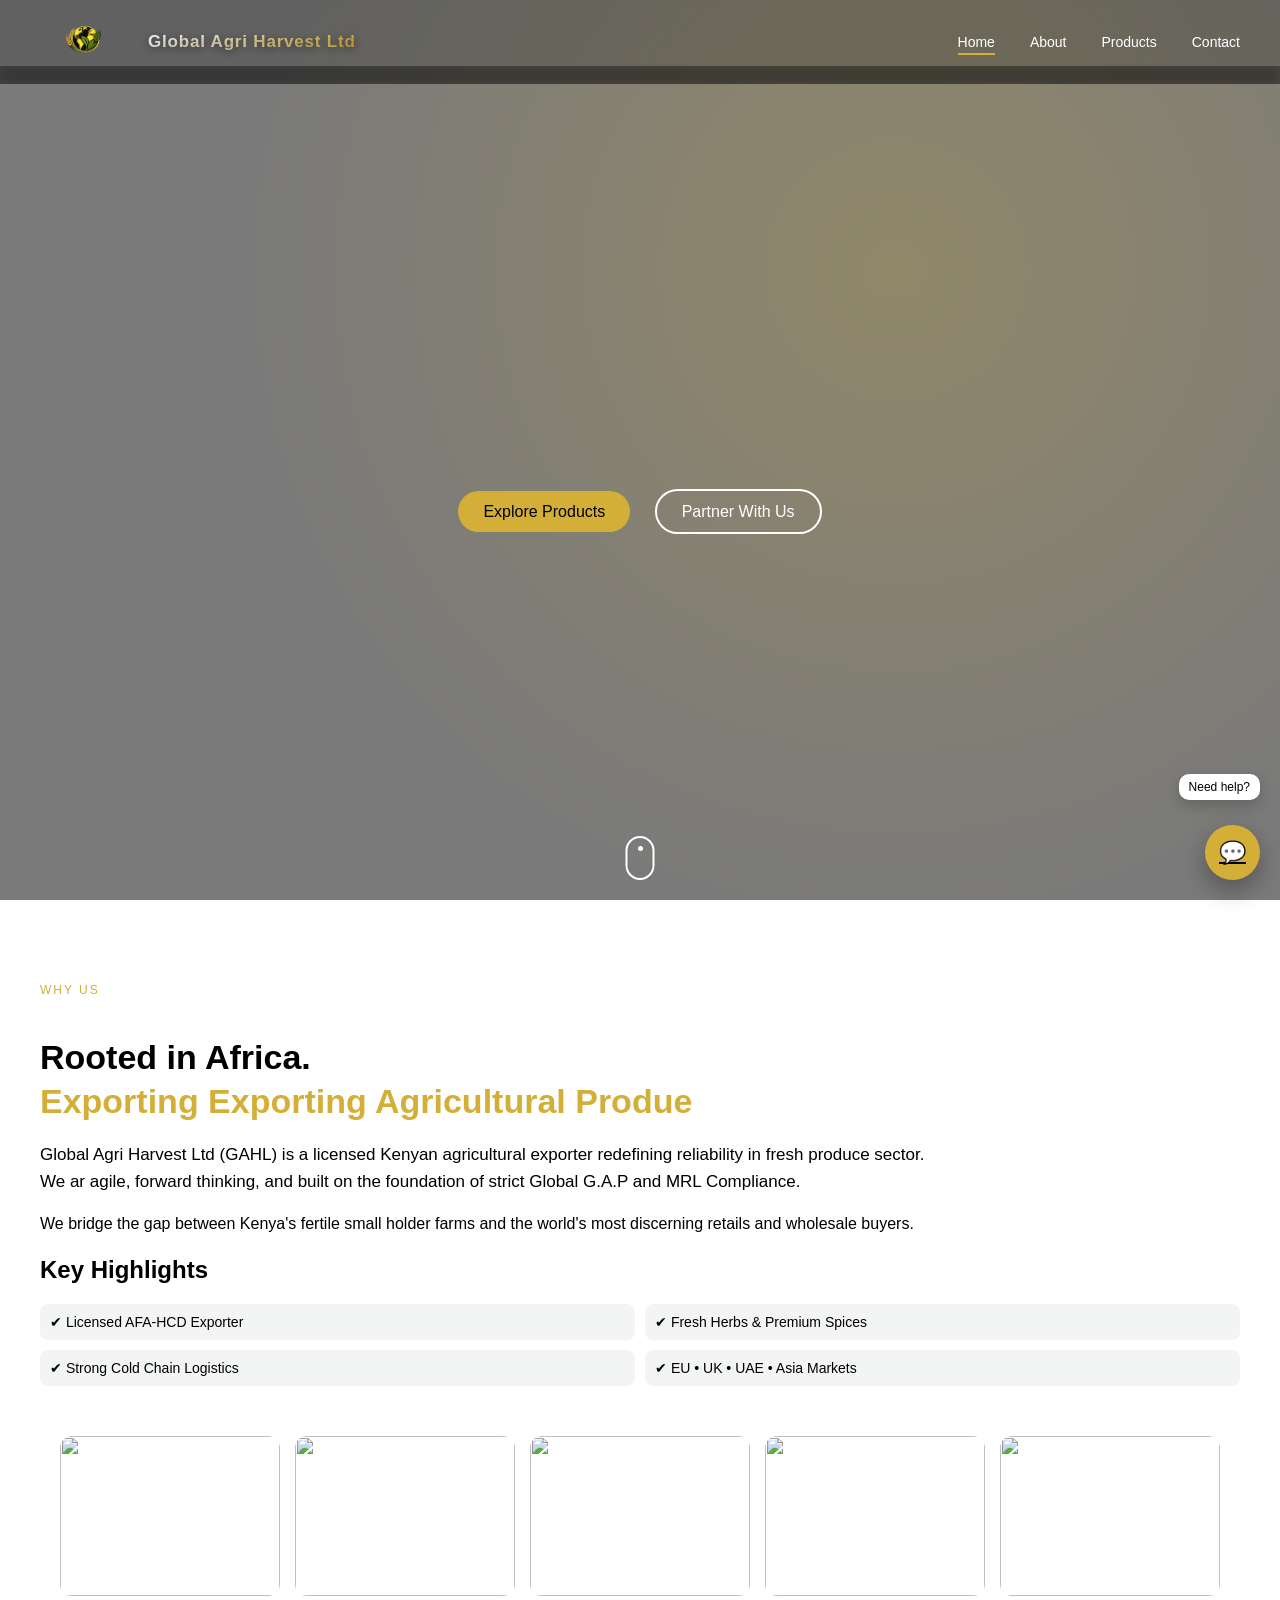
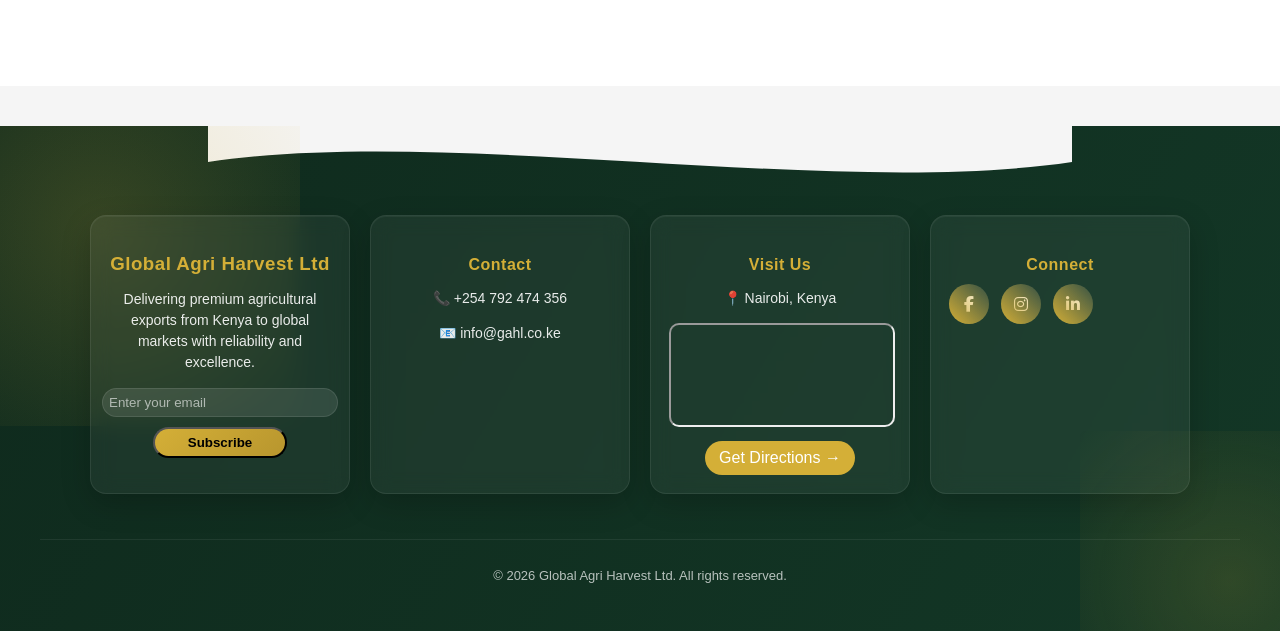
==== index.html @ d085e16e "Update index.html" ====
<!DOCTYPE html>
<html lang="en">
<head>
<meta charset="UTF-8">
<meta name="viewport" content="width=device-width, initial-scale=1.0">
<title>GAHL - Global Agri Harvest Ltd</title>
<link rel="stylesheet" href="stylehome.css">
<link rel="stylesheet" href="https://cdnjs.cloudflare.com/ajax/libs/font-awesome/6.5.0/css/all.min.css">
<link rel="stylesheet" href="https://cdnjs.cloudflare.com/ajax/libs/font-awesome/6.5.0/css/all.min.css">
<!-- Google Font -->
<style>
    body {
    font-family: 'Poppins', sans-serif;
    margin: 0;
    background: #f5f5f5;
}

.navbar {
    display: flex;
    justify-content: space-between;
    align-items: center;
    padding: 12px 40px;
    position: fixed;
    width: 100%;
    top: 0;
    left: 0;
    z-index: 1000;

    background: #0f2a1d; /* ✅ ONE CONSISTENT COLOR */
    box-sizing: border-box;
}

/* TRANSPARENT */
.navbar.transparent {
    background: rgba(0,0,0,0.2);
    backdrop-filter: blur(6px);
}

/* SCROLL */
.navbar.scrolled {
    background: #0f2a1d;
}

/* LOGO SECTION */
.logo-section {
    display: flex;
    align-items: center;
    gap: 12px;
    max-width: 50%;
}

.logo-section {
    display: flex;
    align-items: center;
    gap: 18px; /* 👈 THIS fixes spacing */
    flex-shrink: 0;
}

.logo-section img {
    height: 60px;
    width: auto;
}

/* COMPANY NAME (DYNAMIC) */
.company-text h2 {
    font-size: 17px;
    margin: 0;
    line-height: 1.2;
    font-weight: 600;

    background: linear-gradient(90deg, #ffffff, #d4af37);
    -webkit-background-clip: text;
    -webkit-text-fill-color: transparent;

    transition: 0.4s ease;
}

/* TAGLINE */
.company-text p {
    font-size: 11px;
    margin: 0;
    line-height: 1.2;

    color: #d4af37;
    opacity: 0.9;
    transition: 0.4s ease;

}
/* WHEN NAVBAR SCROLLS */
.navbar.scrolled .company-text h2 {
    background: none;
    -webkit-text-fill-color: white;
}

.navbar.scrolled .company-text p {
    color: #d4af37;
    opacity: 1;
}
/* GLOW ON HERO */
.navbar.transparent .company-text h2 {
    text-shadow: 0 2px 8px rgba(0,0,0,0.5);
}
@media (max-width: 768px) {

    .company-text h2 {
        font-size: 14px;
    }

    
}
.company-text h2 {
    letter-spacing: 0.8px;
}

.company-text p {
    letter-spacing: 1.5px;
    text-transform: uppercase;
}
/* NAV LINKS */
nav {
    display: flex;
    align-items: center;
    gap: 25px;
    flex-wrap: nowrap;
}

nav a {
    color: white;
    text-decoration: none;
    font-size: 14px;
    position: relative;
    white-space: nowrap;
}

/* HOVER LINE */
nav a::after {
    content: "";
    position: absolute;
    width: 0;
    height: 2px;
    background: #d4af37;
    left: 0;
    bottom: -5px;
    transition: 0.3s;
}

nav a:hover::after,
nav a.active::after {
    width: 100%;
}
/* HERO */
.hero {
    position: relative;
    height: 100vh;
    

    display: flex;
    align-items: center;
    justify-content: center;

    overflow: hidden;
}

.overlay {
    position: absolute;
    width: 100%;
    height: 100%;
    background: rgba(0,0,0,0.5);
}
.hero-content {
    position: relative;
    z-index: 5;

    text-align: center;
    max-width: 800px;
    width: 100%;

    margin: 0 auto;

    display: flex;
    flex-direction: column;
    align-items: center;
    justify-content: center;
}
.hero-content {
    position: relative;
    top: -40px; /* 🔥 THIS centers it visually under navbar */
}
.hero h1 {
    font-size: 48px;
}

.hero-buttons {
    margin-top: 20px;
}

.btn {
    padding: 12px 25px;
    margin: 5px;
    text-decoration: none;
    border-radius: 5px;
}

.gold {
    background: #c9a646;
    color: white;
}

.outline {
    border: 1px solid white;
    color: white;
}

/* INTRO */
.intro {
    padding: 80px 20px;
    text-align: center;
}

/* STATS */
.stats {
    display: flex;
    justify-content: space-around;
    background: #1f3d2b;
    color: white;
    padding: 40px 20px;
    flex-wrap: wrap; /* 🔥 allows wrapping */
    gap: 20px;
    text-align: center;
}

.stat h3 {
    font-size: 28px;
}

/* PRODUCTS */
.products {
    padding: 60px;
    text-align: center;
}
.product {
    background: white;
    padding: 20px;
    width: 140px;
    border-radius: 10px;
    box-shadow: 0 5px 10px rgba(0,0,0,0.1);
    transition: 0.3s;
}

.product:hover {
    transform: translateY(-5px);
}

.product {
    background: white;
    padding: 20px;
    width: 120px;
    box-shadow: 0 5px 10px rgba(0,0,0,0.1);
}

/* CTA */
.cta {
    background: #1f3d2b;
    color: white;
    text-align: center;
    padding: 60px;
}

/* FOOTER */
footer {
    text-align: center;
    padding: 20px;
}

/* WHATSAPP */
.whatsapp {
    position: fixed;
    bottom: 20px;
    right: 20px;

    width: 55px;
    height: 55px;

    border-radius: 50%;
    background: #d4af37;
    color: black;

    display: flex;
    align-items: center;
    justify-content: center;

    font-size: 22px;
    z-index: 1000;

    box-shadow: 0 10px 25px rgba(0,0,0,0.3);
}
.whatsapp {
    animation: pulseChat 2.5s infinite;
}

@keyframes pulseChat {
    0% { box-shadow: 0 0 0 0 rgba(212,175,55,0.6); }
    70% { box-shadow: 0 0 0 12px rgba(212,175,55,0); }
    100% { box-shadow: 0 0 0 0 rgba(212,175,55,0); }
}
@media (max-width: 768px) {
    .logo-section {
        gap: 10px;
    }

    .logo-section img {
        height: 45px;
    }
}
/* ANIMATION */
.fade-in {
    opacity: 0;
    transform: translateY(40px);
    transition: 0.8s ease;
}

.fade-in.show {
    opacity: 1;
    transform: translateY(0);
}
@keyframes fadeIn {
    to {
        opacity: 1;
        transform: translateY(0);
    }
}
/* HERO */



/* SLIDES */
.slides {
    position: absolute;
    width: 100%;
    height: 100%;
}

.slide {
    position: absolute;
    width: 100%;
    height: 100%;
    background-size: cover;
    background-position: center;
    opacity: 0;
    transform: scale(1.1);
    transition: all 1.5s ease-in-out;
}

.slide.active {
    opacity: 1;
    transform: scale(1);
}

/* DARK OVERLAY */
.overlay {
    position: absolute;
    width: 100%;
    height: 100%;
    background: rgba(0,0,0,0.5);
}

/* GRADIENT LIGHT */
.gradient {
    position: absolute;
    width: 100%;
    height: 100%;
    background: radial-gradient(circle at 70% 30%, rgba(212,175,55,0.25), transparent 60%);
}

/* CONTENT */
.hero-content h1 {
    font-size: 3rem;
    font-weight: 700;

    background: linear-gradient(270deg, #ffffff, #d4af37, #ffffff);
    background-size: 400% 400%;

    -webkit-background-clip: text;
    -webkit-text-fill-color: transparent;

    animation: gradientMove 6s ease infinite;
}

@keyframes gradientMove {
    0% { background-position: 0% 50%; }
    50% { background-position: 100% 50%; }
    100% { background-position: 0% 50%; }
}

.hero-content p {
    background: linear-gradient(270deg, #ffffff, #c9a646);
    background-size: 300% 300%;

    -webkit-background-clip: text;
    -webkit-text-fill-color: transparent;

    animation: gradientMove 8s ease infinite;
}
/* 📱 MOBILE FIX */
@media (max-width: 768px) {

    .hero-content {
        padding: 0 15px;
    }

    .hero-content h1 {
        font-size: 1.8rem; /* 🔥 smaller */
        line-height: 1.3;
    }

    .hero-content p {
        font-size: 1rem;
        line-height: 1.4;
    }
}

/* BUTTONS */
.btn {
    padding: 12px 25px;
    margin: 10px;
    text-decoration: none;
    border-radius: 30px;
    transition: 0.3s;
}

.btn.gold {
    background: #d4af37;
    color: black;
}

.btn.gold:hover {
    background: #b8962e;
}

.btn.outline {
    border: 2px solid white;
    color: white;
}

.btn.outline:hover {
    background: white;
    color: black;
}

/* TEXT ANIMATION */
.animate-text {
    opacity: 0;
    transform: translateY(30px);
    animation: fadeUp 1s forwards;
}

.delay { animation-delay: 0.5s; }
.delay2 { animation-delay: 1s; }

@keyframes fadeUp {
    to {
        opacity: 1;
        transform: translateY(0);
    }
}

/* SCROLL INDICATOR */
.scroll-down {
    position: absolute;
    bottom: 20px;
    left: 50%;
    width: 25px;
    height: 40px;
    border: 2px solid white;
    border-radius: 20px;
    transform: translateX(-50%);
}

.scroll-down::before {
    content: "";
    position: absolute;
    top: 8px;
    left: 50%;
    width: 5px;
    height: 5px;
    background: white;
    border-radius: 50%;
    transform: translateX(-50%);
    animation: scrollAnim 1.5s infinite;
}

@keyframes scrollAnim {
    0% { top: 8px; opacity: 1; }
    100% { top: 20px; opacity: 0; }
}
/* PREVENT OVERFLOW */
.navbar {
    box-sizing: border-box;
}

/* BIG SCREENS FIX */
@media (min-width: 1024px) {
    nav {
        gap: 35px;
    }
}

/* SMALL LAPTOP FIX */
@media (max-width: 768px) {

    .company-text {
        width: 140px; /* adjust if needed */
        overflow: hidden;
        position: relative;
    }

    .company-text p {
        display: block;
        position: absolute;
        white-space: nowrap;

        animation: scrollText 12s linear infinite;
    }

    @keyframes scrollText {
        0% {
            transform: translateX(100%);
        }
        100% {
            transform: translateX(-100%);
        }
    }
}
/* HAMBURGER ICON */
.menu-toggle {
    display: none;
    flex-direction: column;
    cursor: pointer;
    gap: 5px;
}

.menu-toggle span {
    width: 25px;
    height: 3px;
    background: white;
    transition: 0.4s;
}

/* ANIMATION TO X */
.menu-toggle.active span:nth-child(1) {
    transform: rotate(45deg) translate(5px, 5px);
}

.menu-toggle.active span:nth-child(2) {
    opacity: 0;
}

.menu-toggle.active span:nth-child(3) {
    transform: rotate(-45deg) translate(6px, -6px);
}
@media (max-width: 768px) {

    nav {
        position: absolute;
        top: 70px;
        right: 0;
        width: 100%;
        background: rgba(15, 42, 29, 0.95);
        backdrop-filter: blur(10px);

        flex-direction: column;
        align-items: center;

        max-height: 0;
        overflow: hidden;

        transition: all 0.5s ease;
        border-radius: 0 0 15px 15px;
    }

    nav a {
        padding: 15px;
        font-size: 16px;
        opacity: 0;
        transform: translateY(-10px);
        transition: 0.3s;
    }

    nav.show {
        max-height: 300px;
        padding: 20px 0;
    }

    nav.show a {
        opacity: 1;
        transform: translateY(0);
    }

    .menu-toggle {
        display: flex;
    }
}
.navbar {
    display: flex;
    justify-content: space-between;
    align-items: center;
    flex-wrap: nowrap;
}

nav {
    flex-shrink: 0;
}
.hero-content h1,
.hero-content p {
    transition: opacity 0.5s ease;
}
/* BUTTON PULSE */
.btn.gold {
    position: relative;
    overflow: hidden;
    animation: pulse 2s infinite;
}
@media (max-width: 768px) {

    .hero-buttons {
        display: flex;
        flex-direction: column;
        align-items: center;
        justify-content: center;

        width: 100%;
        gap: 12px;
    }

    .btn {
        width: 220px; /* 🔥 fixed width for perfect alignment */
        text-align: center;
    }
}
@keyframes pulse {
    0% {
        box-shadow: 0 0 0 0 rgba(212,175,55,0.7);
    }
    70% {
        box-shadow: 0 0 0 15px rgba(212,175,55,0);
    }
    100% {
        box-shadow: 0 0 0 0 rgba(212,175,55,0);
    }
}

/* HOVER LIFT */
.btn:hover {
    transform: translateY(-3px);
}
.hero-content {
    position: relative;
    z-index: 5;

    text-align: center;
    max-width: 800px;
    width: 100%;

    margin: 0 auto;

    display: flex;
    flex-direction: column;
    align-items: center;
    justify-content: center;
}
@media (max-width: 768px) {
    .hero-buttons {
        flex-direction: column; /* stack buttons */
        align-items: center;
    }

    .btn {
        width: 90%;
        text-align: center;
    }
}
/* TAGLINE SCROLL BAR */
.tagline-bar {
    position: absolute;
    bottom: 0;
    left: 0;
    width: 100%;

    overflow: hidden;
    white-space: nowrap;

    background: rgba(0,0,0,0.3);
    backdrop-filter: blur(5px);
}

.tagline-bar span {
    display: inline-block;
    padding-left: 100%;

    color: #d4af37;
    font-size: 12px;
    letter-spacing: 2px;

    animation: marquee 15s linear infinite;
}

@keyframes marquee {
    0% {
        transform: translateX(0%);
    }
    100% {
        transform: translateX(-100%);
    }
}
@media (max-width: 768px) {

    .hero {
        display: flex;
        align-items: center;
        justify-content: center;
    }

    .hero-content {
        top: 0; /* 🔥 remove offset */
        width: 100%;
        padding: 0 20px;

        display: flex;
        flex-direction: column;
        align-items: center;
        justify-content: center;
    }

    .hero h1 {
        text-align: center;
    }

    .hero p {
        text-align: center;
    }
}
.about-section {
    padding: 80px 40px;
    background: white;
}

@media (max-width: 768px) {

   .about-container {
    display: flex;
    align-items: center;
    justify-content: space-between;
    gap: 30px; /* better spacing */
    max-width: 1100px; /* 🔥 controls width */
    margin: auto;
}

    .about-text {
        width: 100%;
    }

    .about-images {
        max-width: 450px;
        margin-top: 20px;

        display: grid;
        grid-template-columns: repeat(2, 1fr);
        gap: 15px;
    }

    .about-images img {
        width: 100%;
        height: 140px;
        object-fit: cover;
        border-radius: 12px;
    }
}
.img1 {
    grid-column: span 2;
    height: 180px;
}
/* TEXT */
/* SMALL TAG */
.about-text .tag {
    display: inline-block;
    font-size: 12px;
    letter-spacing: 2px;
    color: #d4af37;
    margin-bottom: 10px;
}

/* HEADING */
.about-text h2 {
    font-size: 34px;
    line-height: 1.3;
    margin-bottom: 15px;
}

.about-text h2 span {
    color: #d4af37;
}

/* LEAD TEXT */
.about-text .lead {
    font-weight: 500;
    font-size: 17px;
    margin-bottom: 10px;
}

/* NORMAL TEXT */
.about-text p {
    line-height: 1.6;
    margin-bottom: 12px;
}

/* POINTS GRID */
.about-points {
    margin-top: 20px;
    display: grid;
    grid-template-columns: 1fr 1fr;
    gap: 10px;
}

/* EACH POINT */
.point {
    background: rgba(31,61,43,0.05);
    padding: 10px;
    border-radius: 8px;
    font-size: 14px;
    transition: 0.3s;
}

/* HOVER EFFECT */
.point:hover {
    background: #1f3d2b;
    color: white;
    transform: translateY(-3px);
}
/* IMAGES */
.about-images {
    display: grid;
    grid-template-columns: repeat(2, 1fr);
    gap: 15px;
}

.about-images img {
    width: 100%;
    height: 150px;
    object-fit: cover;
    border-radius: 12px;
}

/* POSITION EACH IMAGE */
/* LEFT SIDE */
/* LEFT SIDE (closer to text) */


/* FLOATING ANIMATION */
.about-images .img {
    animation: float 6s ease-in-out infinite;
}

.img2 { animation-delay: 1s; }
.img3 { animation-delay: 2s; }
.img4 { animation-delay: 3s; }
.img5 { animation-delay: 4s; }

@keyframes float {
    0%, 100% {
        transform: translateY(0);
    }
    50% {
        transform: translateY(-15px);
    }
}

/* HOVER EFFECT */
.about-images .img:hover {
    transform: scale(1.08) rotate(1deg);
    z-index: 10;
}
@media (max-width: 768px) {

    .about-images {
        position: relative;
        height: auto;
        display: grid;
        grid-template-columns: repeat(2, 1fr);
        gap: 10px;
    }

    .about-images .img {
        position: static;
        width: 100%;
        animation: none; /* cleaner on phone */
    }
}
/* FULLSCREEN VIEWER */
.image-viewer {
    position: fixed;
    top: 0;
    left: 0;
    width: 100%;
    height: 100%;

    background: rgba(0,0,0,0.9);

    display: none;
    justify-content: center;
    align-items: center;

    z-index: 2000;
}

.image-viewer img {
    max-width: 90%;
    max-height: 85%;
    border-radius: 10px;
    box-shadow: 0 20px 60px rgba(0,0,0,0.5);
}

/* CLOSE BUTTON */
.close-btn {
    position: absolute;
    top: 20px;
    right: 30px;
    font-size: 35px;
    color: white;
    cursor: pointer;
}
.image-viewer img {
    animation: zoomIn 0.3s ease;
}

@keyframes zoomIn {
    from { transform: scale(0.8); opacity: 0; }
    to { transform: scale(1); opacity: 1; }
}
.about-text {
    animation: fadeLeft 1s ease forwards;
}

@keyframes fadeLeft {
    from {
        opacity: 0;
        transform: translateX(-40px);
    }
    to {
        opacity: 1;
        transform: translateX(0);
    }
}
@media (max-width: 768px) {

    .about-points {
        grid-template-columns: 1fr;
    }

    .about-text h2 {
        font-size: 24px;
    }
}
@media (max-width: 768px) {

    .about-container {
        flex-direction: column;
        text-align: center;
    }

    .about-text {
        width: 100%;
    }

    .about-images {
        width: 100%;
        max-width: 100%; /* 🔥 full width on phone */
        margin-top: 20px;
    }

    .about-images img {
        height: 120px;
    }
}
/* 🔥 NEW IMAGE SYSTEM (SAFE OVERRIDE) */
/* 🔥 SCROLLABLE IMAGE ROW */
.about-images-new {
    display: flex !important;
    gap: 15px;
    overflow-x: auto;
    padding: 10px;

    scroll-behavior: smooth;
}

/* HIDE SCROLLBAR (optional clean look) */
.about-images-new::-webkit-scrollbar {
    display: none;
}

/* EACH IMAGE */
.about-images-new img {
    width: 220px;        /* 🔥 fixed width (no stretching) */
    height: 160px;       /* balanced height */
    
    object-fit: cover;
    border-radius: 12px;

    flex-shrink: 0;
    transition: 0.3s ease;
}
@media (max-width: 768px) {

    .about-images-new img {
        width: 180px;
        height: 130px;
    }
}
/* HOVER EFFECT */
.about-images-new img:hover {
    transform: scale(1.05);
}
/* CENTER THE IMAGE BLOCK */
.about-images-new {
    margin: 40px auto 0 auto !important; /* 🔥 centers horizontally */
    justify-content: center;
}
/* HOVER EFFECT (LIFT + ZOOM) */
.about-images-new img:hover {
    transform: scale(1.08) translateY(-5px);
    box-shadow: 0 15px 40px rgba(0,0,0,0.3);
}
/* SOFT FLOAT (NOT CHAOTIC) */
.about-images-new img {
    animation: softFloat 6s ease-in-out infinite;
}

/* DELAYS FOR NATURAL FEEL */
.about-images-new .img2 { animation-delay: 1s; }
.about-images-new .img3 { animation-delay: 2s; }
.about-images-new .img4 { animation-delay: 3s; }
.about-images-new .img5 { animation-delay: 4s; }

@keyframes softFloat {
    0%, 100% {
        transform: translateY(0);
    }
    50% {
        transform: translateY(-8px);
    }
}
@media (max-width: 768px) {

    .about-images-new {
        grid-template-columns: repeat(2, 1fr) !important;
        max-width: 100% !important;
    }

    .about-images-new .img1 {
        grid-column: span 2 !important;
        height: 160px !important;
    }

    .about-images-new img {
        height: 120px !important;
    }
}
/* FOOTER */
/* FOOTER BASE */
.footer {
    position: relative;
    background: #0f2a1d;
    color: white;
    overflow: hidden;
}

/* CURVE */
.footer-curve svg {
    width: 100%;
    height: 60px;
}

/* CONTAINER */
.footer-container {
    display: flex;
    justify-content: space-between;
    gap: 40px;
    flex-wrap: wrap;
    max-width: 1100px;
    margin: auto;
    padding: 20px 20px;
}

/* COLUMN */
.footer-col {
    flex: 1;
    min-width: 220px;
}

/* HEADINGS */
.footer-col h3,
.footer-col h4 {
    color: #d4af37;
    margin-bottom: 10px;
}

/* LINKS */
.footer-col a {
    color: white;
    text-decoration: none;
}

.footer-col a:hover {
    color: #d4af37;
}

/* NEWSLETTER */
.newsletter {
    margin-top: 15px;
    display: flex;
    gap: 10px;
}

.newsletter input {
    background: rgba(255,255,255,0.1);
    color: white;

    border-radius: 30px;
    padding: 10px 15px;

    border: 1px solid rgba(255,255,255,0.1);
}

.newsletter input::placeholder {
    color: rgba(255,255,255,0.6);
}

.newsletter button {
    background: linear-gradient(135deg, #d4af37, #b8962e);
    color: black;

    font-weight: 600;
    border-radius: 30px;

    transition: all 0.3s ease;
}

.newsletter button:hover {
    transform: scale(1.05);
}
.footer-bottom {
    margin-top: 20px;
    font-size: 13px;
    opacity: 0.7;
}

/* MAP */
.map iframe {
    width: 100%;
    height: 140px;
    border-radius: 10px;
}

/* BUTTON */
.map-btn {
    display: inline-block;
    margin-top: 10px;
    padding: 8px 14px;
    background: #d4af37;
    color: black;
    border-radius: 20px;
    text-decoration: none;
    transition: 0.3s;
}

.map-btn:hover {
    transform: translateY(-2px);
}

/* SOCIAL */
.social-icons {
    display: flex;
    gap: 12px;
    margin-top: 10px;
}

.social-icons a {
    width: 40px;
    height: 40px;
    background: rgba(255,255,255,0.1);
    border-radius: 50%;
    display: flex;
    align-items: center;
    justify-content: center;
}

.social-icons a:hover {
    background: #d4af37;
    color: black;
    transform: scale(1.1);
}

/* GLOW EFFECT */
.footer::before {
    content: "";
    position: absolute;
    width: 400px;
    height: 400px;
    background: radial-gradient(circle, rgba(212,175,55,0.2), transparent);
    top: -100px;
    left: -100px;
}

/* BOTTOM */
.footer-bottom {
    text-align: center;
    padding: 15px;
    border-top: 1px solid rgba(255,255,255,0.1);
}

/* MOBILE */
@media (max-width: 768px) {
    .footer-container {
        flex-direction: column;
        text-align: center;
    }

    .social-icons {
        justify-content: center;
    }
}
.footer::before {
    animation: glowMove 8s infinite alternate ease-in-out;
}

@keyframes glowMove {
    0% {
        transform: translate(0, 0);
    }
    100% {
        transform: translate(60px, 40px);
    }
}
.social-icons a {
    animation: pulseIcon 3s infinite;
}

@keyframes pulseIcon {
    0% {
        box-shadow: 0 0 0 0 rgba(212,175,55,0.4);
    }
    70% {
        box-shadow: 0 0 0 10px rgba(212,175,55,0);
    }
    100% {
        box-shadow: 0 0 0 0 rgba(212,175,55,0);
    }
}
.footer {
    opacity: 1;
    transform: translateY(40px);
    animation: footerFade 1s ease forwards;
}

@keyframes footerFade {
    to {
        opacity: 1;
        transform: translateY(0);
    }
}
.footer-curve svg path {
    animation: waveMove 6s ease-in-out infinite alternate;
}

@keyframes waveMove {
    0% {
        d: path("M0,80 C360,0 1080,160 1440,60 L1440,0 L0,0 Z");
    }
    100% {
        d: path("M0,60 C360,120 1080,0 1440,80 L1440,0 L0,0 Z");
    }
}
.footer {
    position: relative;
    background: linear-gradient(120deg, #0f2a1d, #133726, #0f2a1d);
    background-size: 200% 200%;
    animation: gradientFlow 10s ease infinite;

    color: white;
    padding: 0 40px 20px;
    overflow: hidden;
}

@keyframes gradientFlow {
    0% { background-position: 0% 50%; }
    50% { background-position: 100% 50%; }
    100% { background-position: 0% 50%; }
}
.footer-col {
    background: rgba(255,255,255,0.05);
    padding: 18px;
    border-radius: 16px;

    backdrop-filter: blur(10px);
    -webkit-backdrop-filter: blur(10px);

    border: 1px solid rgba(255,255,255,0.08);

    box-shadow: 
        0 10px 30px rgba(0,0,0,0.2),
        inset 0 1px 0 rgba(255,255,255,0.05);

    transition: all 0.4s ease;
}

.footer-col:hover {
    transform: translateY(-5px);
    background: rgba(255,255,255,0.06);
}
.footer-col:hover {
    transform: translateY(-6px) scale(1.02);

    box-shadow: 
        0 20px 50px rgba(0,0,0,0.3),
        inset 0 1px 0 rgba(255,255,255,0.08);
}
@media (max-width: 768px) {
    .footer-col {
        width: 88%;
        max-width: 320px;
        margin: 12px auto;
    }
}
.footer-col h3,
.footer-col h4 {
    font-weight: 600;
    letter-spacing: 0.5px;
}

.footer-col p {
    font-size: 14px;
    opacity: 0.9;
    line-height: 1.5;
}
.social-icons a {
    position: relative;
    overflow: hidden;
}

.social-icons a::before {
    content: "";
    position: absolute;
    width: 100%;
    height: 100%;
    background: linear-gradient(45deg, #d4af37, transparent);
    opacity: 1;
    transition: 0.3s;
}

.social-icons a:hover::before {
    opacity: 0.3;
}

.social-icons a:hover {
    transform: translateY(-4px) scale(1.1);
}
.map iframe {
    transition: 0.4s ease;
}

.map:hover iframe {
    transform: scale(1.03);
}
.footer::after {
    content: "";
    position: absolute;
    width: 300px;
    height: 300px;
    background: radial-gradient(circle, rgba(212,175,55,0.15), transparent);
    bottom: -100px;
    right: -100px;
    animation: floatGlow 6s ease-in-out infinite alternate;
}

@keyframes floatGlow {
    0% { transform: translate(0,0); }
    100% { transform: translate(-40px, -30px); }
}
.footer-container {
    padding: 25px 15px;
    gap: 20px;
}

.map iframe {
    height: 100px;
}

.newsletter input {
    padding: 6px;
}

.newsletter button {
    padding: 6px 10px;
}
.footer-chat {
    margin-top: 15px;
}

.footer-chat button {
    background: #d4af37;
    border: none;
    padding: 8px 14px;
    border-radius: 20px;
    cursor: pointer;
    font-size: 13px;
    transition: 0.3s ease;
}

.footer-chat button:hover {
    background: #b8962e;
    transform: translateY(-2px);
}
#tawkchat-container {
    display: none !important;
}
.chat-hint {
    position: fixed;
    bottom: 100px;
    right: 20px;

    background: white;
    color: black;

    padding: 6px 10px;
    border-radius: 10px;

    font-size: 12px;

    box-shadow: 0 5px 15px rgba(0,0,0,0.2);

    animation: fadeIn 1s ease;
}
@media (max-width: 768px) {

    /* FORCE TRUE CENTERING */
    .footer-container {
        display: flex;
        flex-direction: column;
        align-items: center !important;
        justify-content: center;
        text-align: center;
    }

    /* MAKE EACH BLOCK CENTERED */
    .footer-col {
        width: 100%;
        max-width: 320px;
        margin: 0 auto;
        text-align: center;
    }

    /* FORCE ALL TEXT CENTER */
    .footer-col p,
    .footer-col a,
    .footer-col h3,
    .footer-col h4 {
        text-align: center !important;
    }

    /* NEWSLETTER PERFECT CENTER */
    .newsletter {
        flex-direction: column;
        align-items: center;
        width: 100%;
    }

    .newsletter input {
        width: 100%;
        text-align: center;
    }

    .newsletter button {
        width: 70%;
    }

    /* MAP PERFECT CENTER */
    .map {
        display: flex;
        justify-content: center;
        width: 100%;
    }

    .map iframe {
        width: 100%;
        max-width: 280px;
    }

    /* BUTTON CENTER */
    .map-btn {
        display: block;
        margin: 10px auto;
        text-align: center;
    }

    /* SOCIAL CENTER */
    .social-icons {
        justify-content: center;
        width: 100%;
    }
}
@media (max-width: 768px) {

    /* CENTER THE WHOLE CONTAINER */
    .footer-container {
        display: flex;
        flex-direction: column;
        align-items: center;
    }

    /* FIX CARD WIDTH (THIS IS THE KEY) */
    .footer-col {
        width: 90%;
        max-width: 300px;
        margin: 10px auto;

        display: flex;
        flex-direction: column;
        align-items: center;
        justify-content: center;

        text-align: center;
    }
}
@media (min-width: 768px) {
    .newsletter {
        flex-direction: column; /* 🔥 stack neatly */
        align-items: center;
    }

    .newsletter input {
        width: 100%;
    }

    .newsletter button {
        width: 60%;
    }
}
</style>

</head>

<body>

<header class="navbar transparent" id="navbar">
<div class="logo-section">
    <img src="png.png" alt="GAHL Logo">

    <div class="company-text">
        <h2>Global Agri Harvest Ltd</h2>
     
    </div>
</div>

    <nav id="nav-links">
        <a href="index.html" class="active">Home</a>
        <a href="about.html">About</a>
        <a href="products.html">Products</a>
        <a href="contact.html">Contact</a>
    </nav>

    <div class="menu-toggle" id="menu-toggle">
    <span></span>
    <span></span>
    <span></span>
</div>
<div class="tagline-bar">
    <span>Rooted in Africa • Exporting Agricultural Produce • Global Quality Supply</span>
</div>
</header>

<section class="hero">
<div class="slides">

    <div class="slide active" 
         data-title="Premium Kenyan Horticulture"
         data-desc="Uncompromising Compliance. Global Supply Excellence."
         style="background-image: url('https://i.pinimg.com/736x/28/40/16/28401686a5d98b9bb06b9dc28bfb985b.jpg');">
    </div>

    <div class="slide"
         data-title="Fresh Herbs Export"
         data-desc="From Kenyan farms to global markets."
         style="background-image: url('https://i.pinimg.com/736x/02/c6/86/02c6862777dff37b82ea42b0687935f8.jpg');">
    </div>

    <div class="slide"
         data-title="Quality You Can Trust"
         data-desc="Strict Global G.A.P & MRL Compliance."
         style="background-image: url('https://i.pinimg.com/1200x/29/51/fb/2951fba4cd2c2c25fba446e96506f581.jpg');">
    </div>

</div>

    <!-- DARK OVERLAY -->
    <div class="overlay"></div>

    <!-- GRADIENT LIGHT EFFECT -->
    <div class="gradient"></div>

    <!-- CONTENT -->
    <div class="hero-content">
        <h1 class="animate-text">Premium Kenyan Horticulture</h1>
        <p class="animate-text delay">Uncompromising Compliance. Global Supply Excellence.</p>

        <div class="hero-buttons animate-text delay2">
            <a href="products.html" class="btn gold">Explore Products</a>
            <a href="contact.html" class="btn outline">Partner With Us</a>
        </div>
    </div>

    <!-- SCROLL INDICATOR -->
    <div class="scroll-down"></div>

</section>
<section class="about-section fade-in">

    <div class="about-container">

        <!-- TEXT SIDE -->
      <div class="about-text">

    <span class="tag">WHY US</span>

    <h2>
        Rooted in Africa.<br>
        <span>Exporting Exporting Agricultural Produe</span>
    </h2>

    <p class="lead">
        Global Agri Harvest Ltd (GAHL) is a licensed Kenyan agricultural exporter redefining reliability in fresh produce sector.<br> We ar agile, forward thinking, and built on the foundation
        of strict Global G.A.P and MRL Compliance.
    </p>

    <p>
        We bridge the gap between Kenya's fertile small holder farms and the world's most discerning retails and wholesale buyers.
    </p>
<h1>Key Highlights</h1>
    <div class="about-points">
        <div class="point">✔ Licensed AFA-HCD Exporter</div>
        <div class="point">✔ Fresh Herbs & Premium Spices</div>
        <div class="point">✔ Strong Cold Chain Logistics</div>
        <div class="point">✔ EU • UK • UAE • Asia Markets</div>
    </div>

</div>

        <!-- IMAGE SIDE -->
<div class="about-images about-images-new">

    <img src="https://i.pinimg.com/1200x/0a/ed/68/0aed68f5a61aebf3aebb16dbd8494e37.jpg" class="img img1">
    <img src="https://i.pinimg.com/1200x/2b/d0/fd/2bd0fda474cf21cc277d913665cacc7f.jpg" class="img img2">
    <img src="https://i.pinimg.com/736x/d0/c2/cc/d0c2cc9036d99c1ab5dd03790e71b459.jpg" class="img img3">
    <img src="https://i.pinimg.com/1200x/de/9b/27/de9b27df9ff5dc7bab4bd8ebb5d9fd3a.jpg" class="img img4">
    <img src="https://i.pinimg.com/736x/15/a9/a2/15a9a2cb2215d50c6848e101d15a0705.jpg" class="img img5">

</div>

    </div>

</section>
<!-- IMAGE VIEWER -->
<div class="image-viewer" id="imageViewer">
    <span class="close-btn" id="closeViewer">&times;</span>
    <img id="viewerImg" src="">
</div>


<footer class="footer">

    <!-- CURVED TOP -->
<div class="footer-curve">
    <svg viewBox="0 0 1440 100">
        <path fill="#f5f5f5" d="M0,60 C400,0 1040,120 1440,60 L1440,0 L0,0 Z"></path>
    </svg>
</div>
    <div class="footer-container">

        <!-- COMPANY -->
        <div class="footer-col">
            <h3>Global Agri Harvest Ltd</h3>
            <p>
                Delivering premium agricultural exports from Kenya to global markets with reliability and excellence.
            </p>

            <!-- NEWSLETTER -->
            <div class="newsletter">
                <input type="email" placeholder="Enter your email">
                <button>Subscribe</button>
            </div>
        </div>

        <!-- CONTACT -->
        <div class="footer-col">
            <h4>Contact</h4>
            <p><a href="tel:+254792474356">📞 +254 792 474 356</a></p>
            <p><a href="mailto:info@gahl.co.ke">📧 info@gahl.co.ke</a></p>
        </div>

        <!-- OFFICE + MAP -->
        <div class="footer-col">
            <h4>Visit Us</h4>
            <p>📍 Nairobi, Kenya</p>

            <div class="map">
                <iframe 
                    src="https://maps.google.com/maps?q=Nairobi%20Kenya&t=&z=13&ie=UTF8&iwloc=&output=embed"
                    loading="lazy">
                </iframe>
            </div>

            <a href="https://www.google.com/maps?q=Nairobi+Kenya" target="_blank" class="map-btn">
                Get Directions →
            </a>
        </div>

        <!-- SOCIAL -->
        <div class="footer-col">
            <h4>Connect</h4>
            <div class="social-icons">
                <a href="#"><i class="fab fa-facebook-f"></i></a>
                <a href="#"><i class="fab fa-instagram"></i></a>
                <a href="#"><i class="fab fa-linkedin-in"></i></a>
            </div>
        </div>

    </div>

    <div class="footer-bottom">
        <p>© 2026 Global Agri Harvest Ltd. All rights reserved.</p>
    </div>

</footer>
<div class="chat-hint">Need help?</div>
<!-- WHATSAPP -->
 <br>
 <br>
<a href="#" class="whatsapp" onclick="openChat()">💬</a>
<script>
  let chatOpened = false;

// OPEN ON SCROLL
window.addEventListener("scroll", () => {
    if (!chatOpened && window.scrollY > 300) {
        chatOpened = true;
        openChat();
    }
});

// FALLBACK TIMER
setTimeout(() => {
    if (!chatOpened) {
        chatOpened = true;
        openChat();
    }
}, 8000);
let slides = document.querySelectorAll('.slide');
let index = 0;

const title = document.querySelector(".hero-content h1");
const desc = document.querySelector(".hero-content p");

function changeSlide() {
    slides[index].classList.remove('active');

    index = (index + 1) % slides.length;

    slides[index].classList.add('active');

    // 🔥 update text dynamically
    title.style.opacity = 0;
    desc.style.opacity = 0;

    setTimeout(() => {
        title.textContent = slides[index].dataset.title;
        desc.textContent = slides[index].dataset.desc;

        title.style.opacity = 1;
        desc.style.opacity = 1;
    }, 300);
}

setInterval(changeSlide, 4000);

const observer = new IntersectionObserver(entries => {
    entries.forEach(entry => {
        if (entry.isIntersecting) {
            entry.target.classList.add('show');
        }
    });
});

document.querySelectorAll('.fade-in').forEach(el => observer.observe(el));
const navbar = document.getElementById("navbar");
const menuToggle = document.getElementById("menu-toggle");
const navLinks = document.getElementById("nav-links");




menuToggle.addEventListener("click", () => {
    navLinks.classList.toggle("show");
    menuToggle.classList.toggle("active");
});

/* ACTIVE LINK HIGHLIGHT */
let links = document.querySelectorAll("nav a");

links.forEach(link => {
    link.addEventListener("click", () => {
        links.forEach(l => l.classList.remove("active"));
        link.classList.add("active");
    });
});
// IMAGE CLICK TO FULLSCREEN
const images = document.querySelectorAll(".about-images img");
const viewer = document.getElementById("imageViewer");
const viewerImg = document.getElementById("viewerImg");
const closeBtn = document.getElementById("closeViewer");

images.forEach(img => {
    img.addEventListener("click", () => {
        viewer.style.display = "flex";
        viewerImg.src = img.src;
    });
});

closeBtn.addEventListener("click", () => {
    viewer.style.display = "none";
});

// CLICK OUTSIDE TO CLOSE
viewer.addEventListener("click", (e) => {
    if (e.target !== viewerImg) {
        viewer.style.display = "none";
    }
});
</script>
<script>
function openChat() {
    if (window.Tawk_API) {
        Tawk_API.maxmize();
    } else {
        setTimeout(openChat, 500);
    }
}
</script>

<!-- TAWK SCRIPT -->
<script type="text/javascript">
var Tawk_API=Tawk_API||{}, Tawk_LoadStart=new Date();
(function(){
var s1=document.createElement("script"),
s0=document.getElementsByTagName("script")[0];
s1.async=true;
s1.src='https://embed.tawk.to/69f136c45b43a41c341c478f/1jnb3rsn5';
s1.charset='UTF-8';
s1.setAttribute('crossorigin','*');
s0.parentNode.insertBefore(s1,s0);
})();
</script>
</body>
</html>
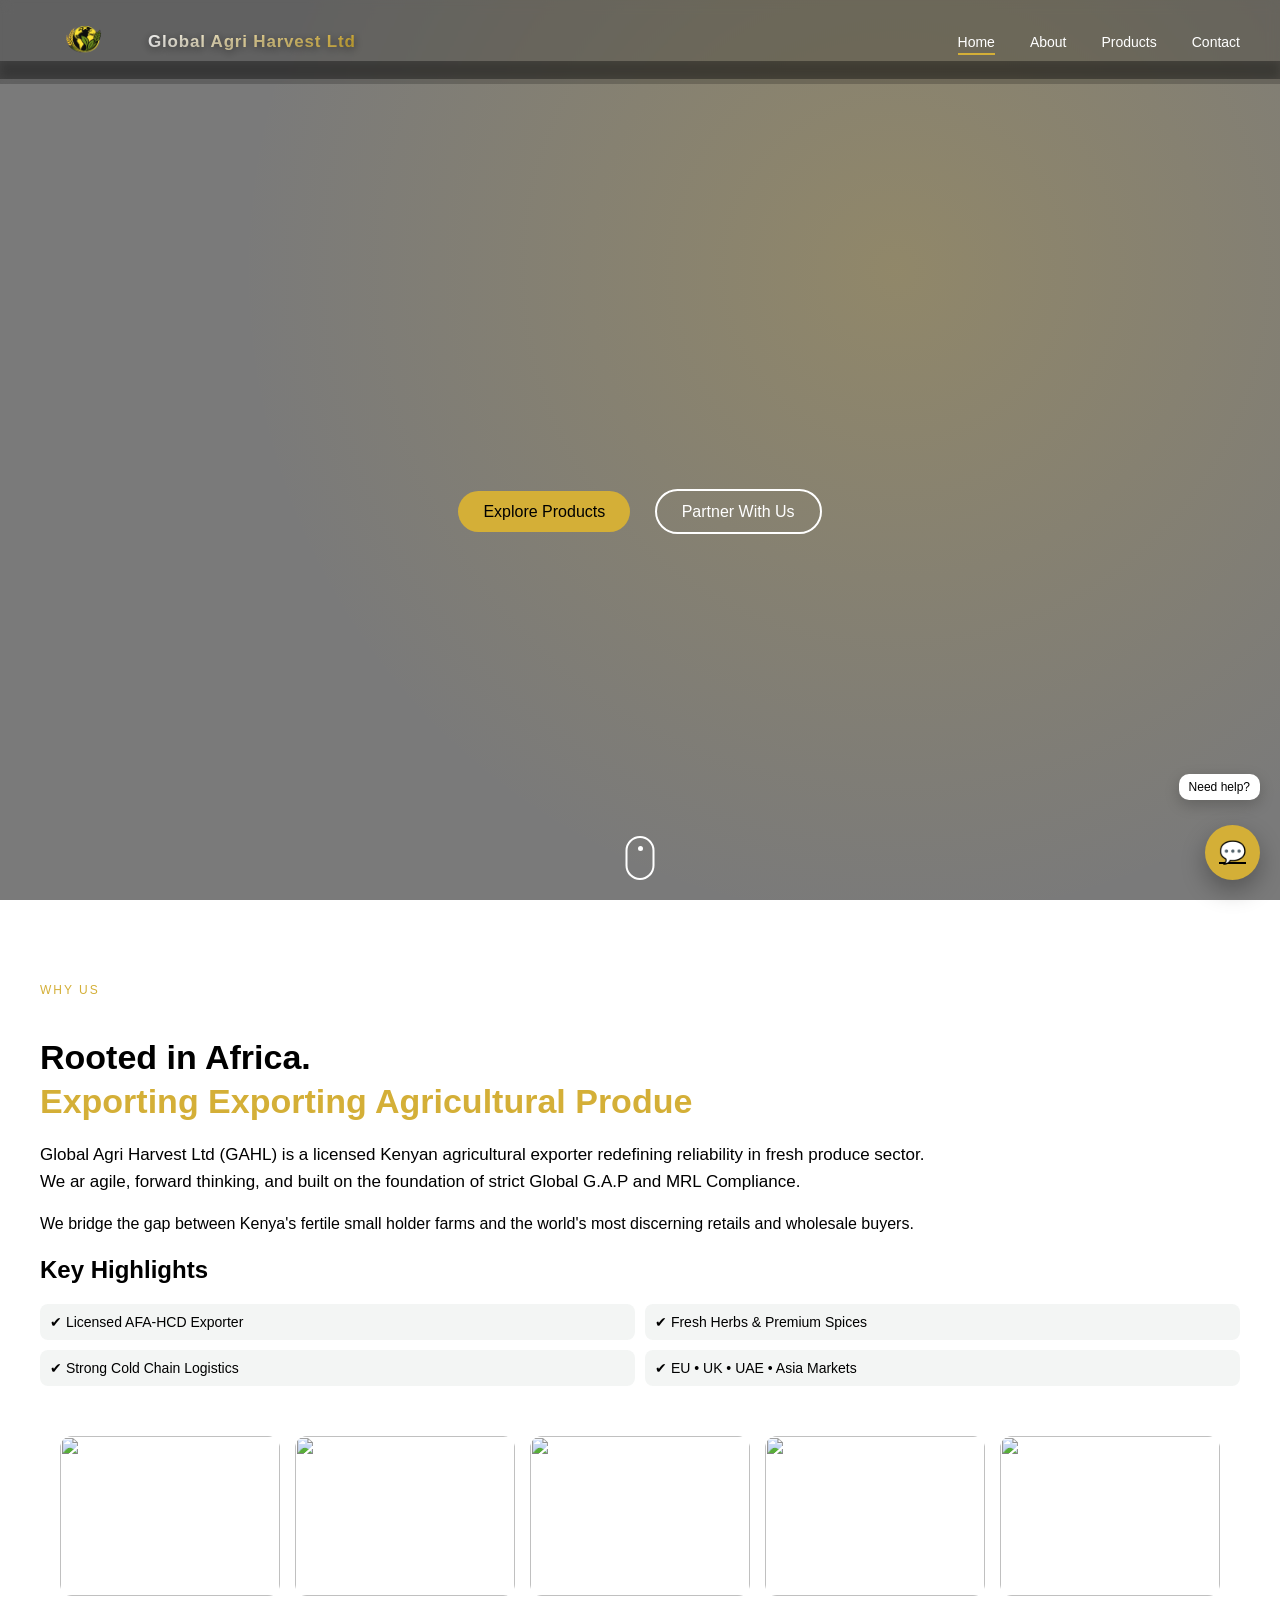
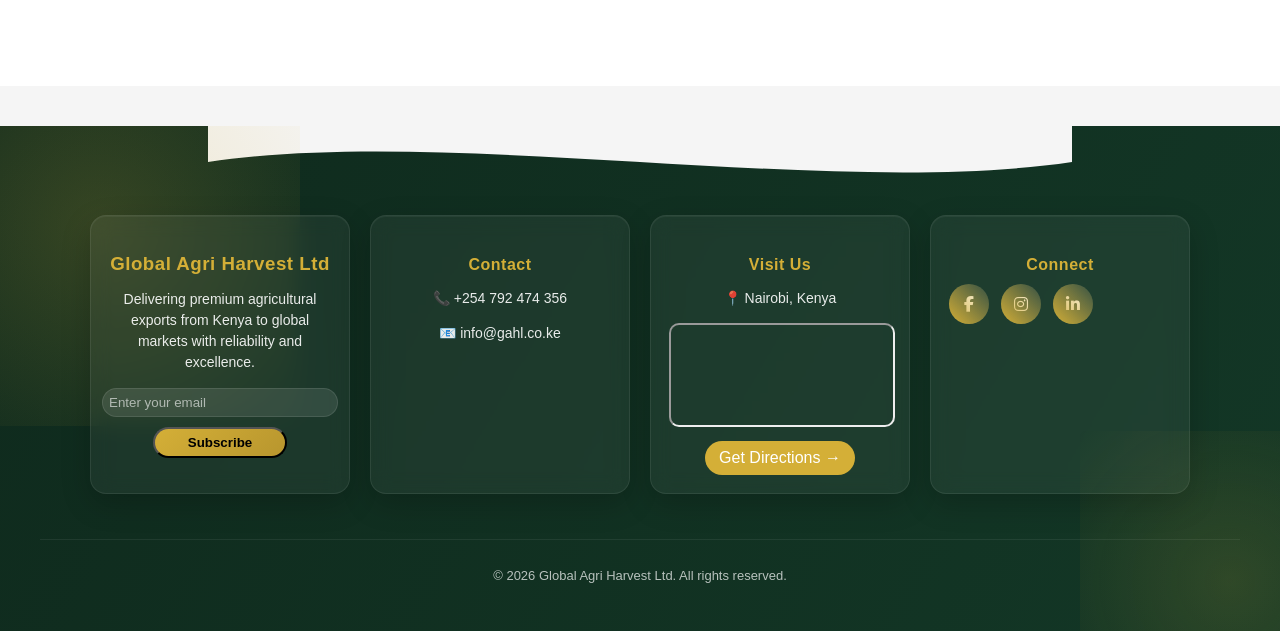
==== commit 4eeb869f: "Update index.html" ====
--- a/index.html
+++ b/index.html
@@ -682,7 +682,7 @@
 /* TAGLINE SCROLL BAR */
 .tagline-bar {
     position: absolute;
-    bottom: 0;
+    bottom: 5px;
     left: 0;
     width: 100%;
 
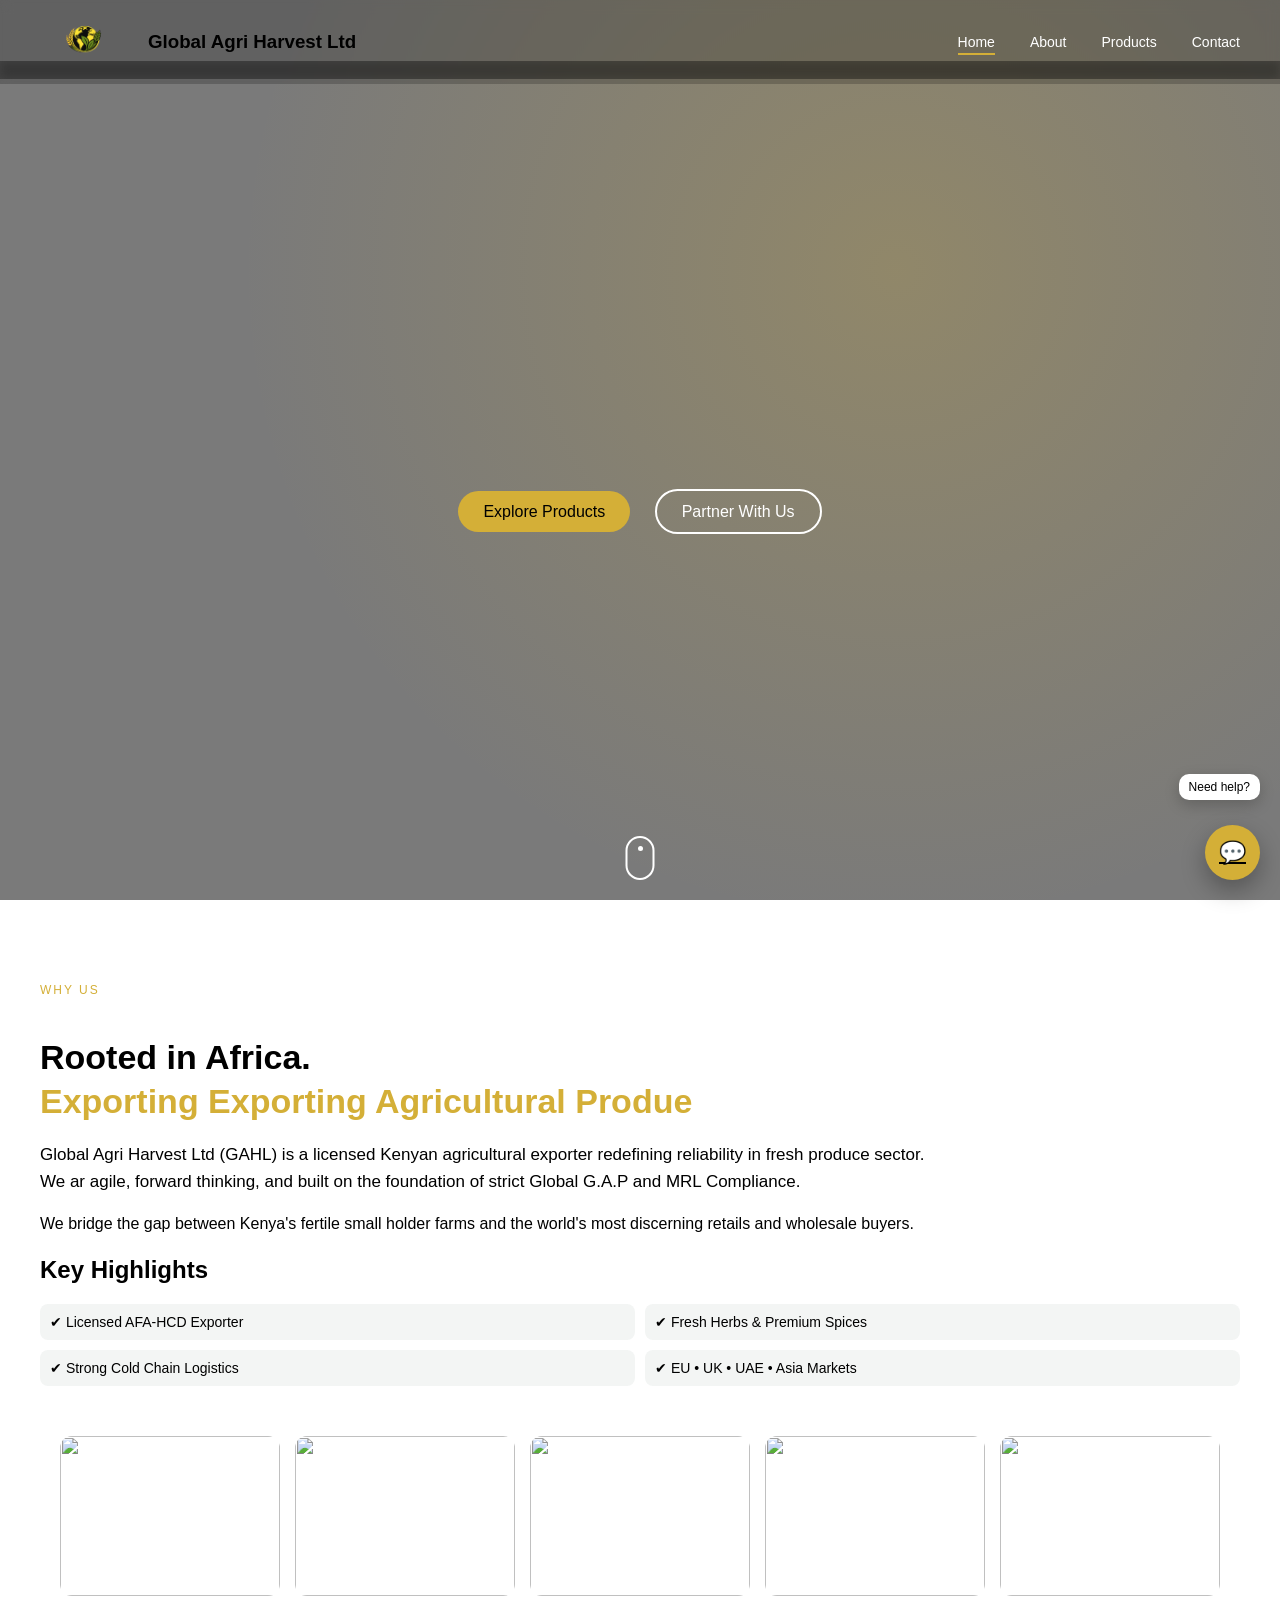
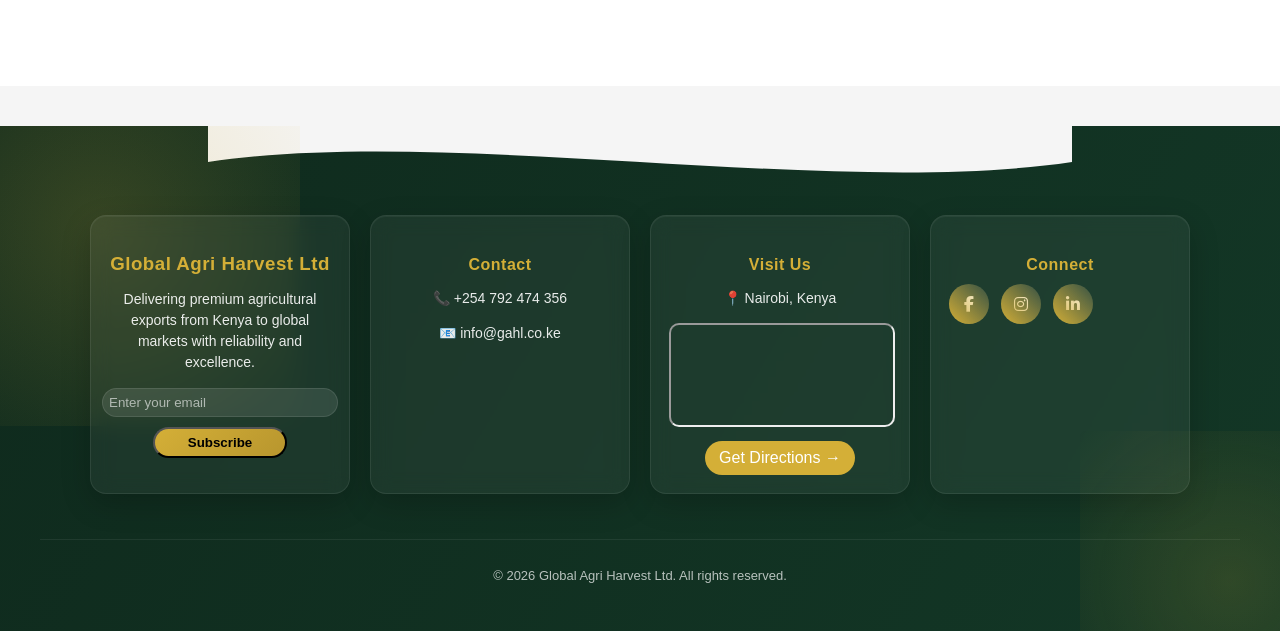
==== commit 6dec1cac: "Change greeting from 'Hello' to 'Goodbye'" ====
--- a/index.html
+++ b/index.html
@@ -7,6 +7,7 @@
 <link rel="stylesheet" href="stylehome.css">
 <link rel="stylesheet" href="https://cdnjs.cloudflare.com/ajax/libs/font-awesome/6.5.0/css/all.min.css">
 <link rel="stylesheet" href="https://cdnjs.cloudflare.com/ajax/libs/font-awesome/6.5.0/css/all.min.css">
+<link rel="stylesheet" href="navbar.css">
 <!-- Google Font -->
 <style>
     body {
@@ -1555,7 +1556,7 @@
     <img src="png.png" alt="GAHL Logo">
 
     <div class="company-text">
-        <h2>Global Agri Harvest Ltd</h2>
+        <h3>Global Agri Harvest Ltd</h3>
      
     </div>
 </div>
@@ -1847,7 +1848,7 @@
 <script>
 function openChat() {
     if (window.Tawk_API) {
-        Tawk_API.maxmize();
+        Tawk_API.maximize();
     } else {
         setTimeout(openChat, 500);
     }
@@ -1866,6 +1867,15 @@
 s1.setAttribute('crossorigin','*');
 s0.parentNode.insertBefore(s1,s0);
 })();
+window.addEventListener("scroll", () => {
+    const navbar = document.getElementById("navbar");
+
+    if (window.scrollY > 50) {
+        navbar.classList.add("scrolled");
+    } else {
+        navbar.classList.remove("scrolled");
+    }
+});
 </script>
 </body>
 </html>
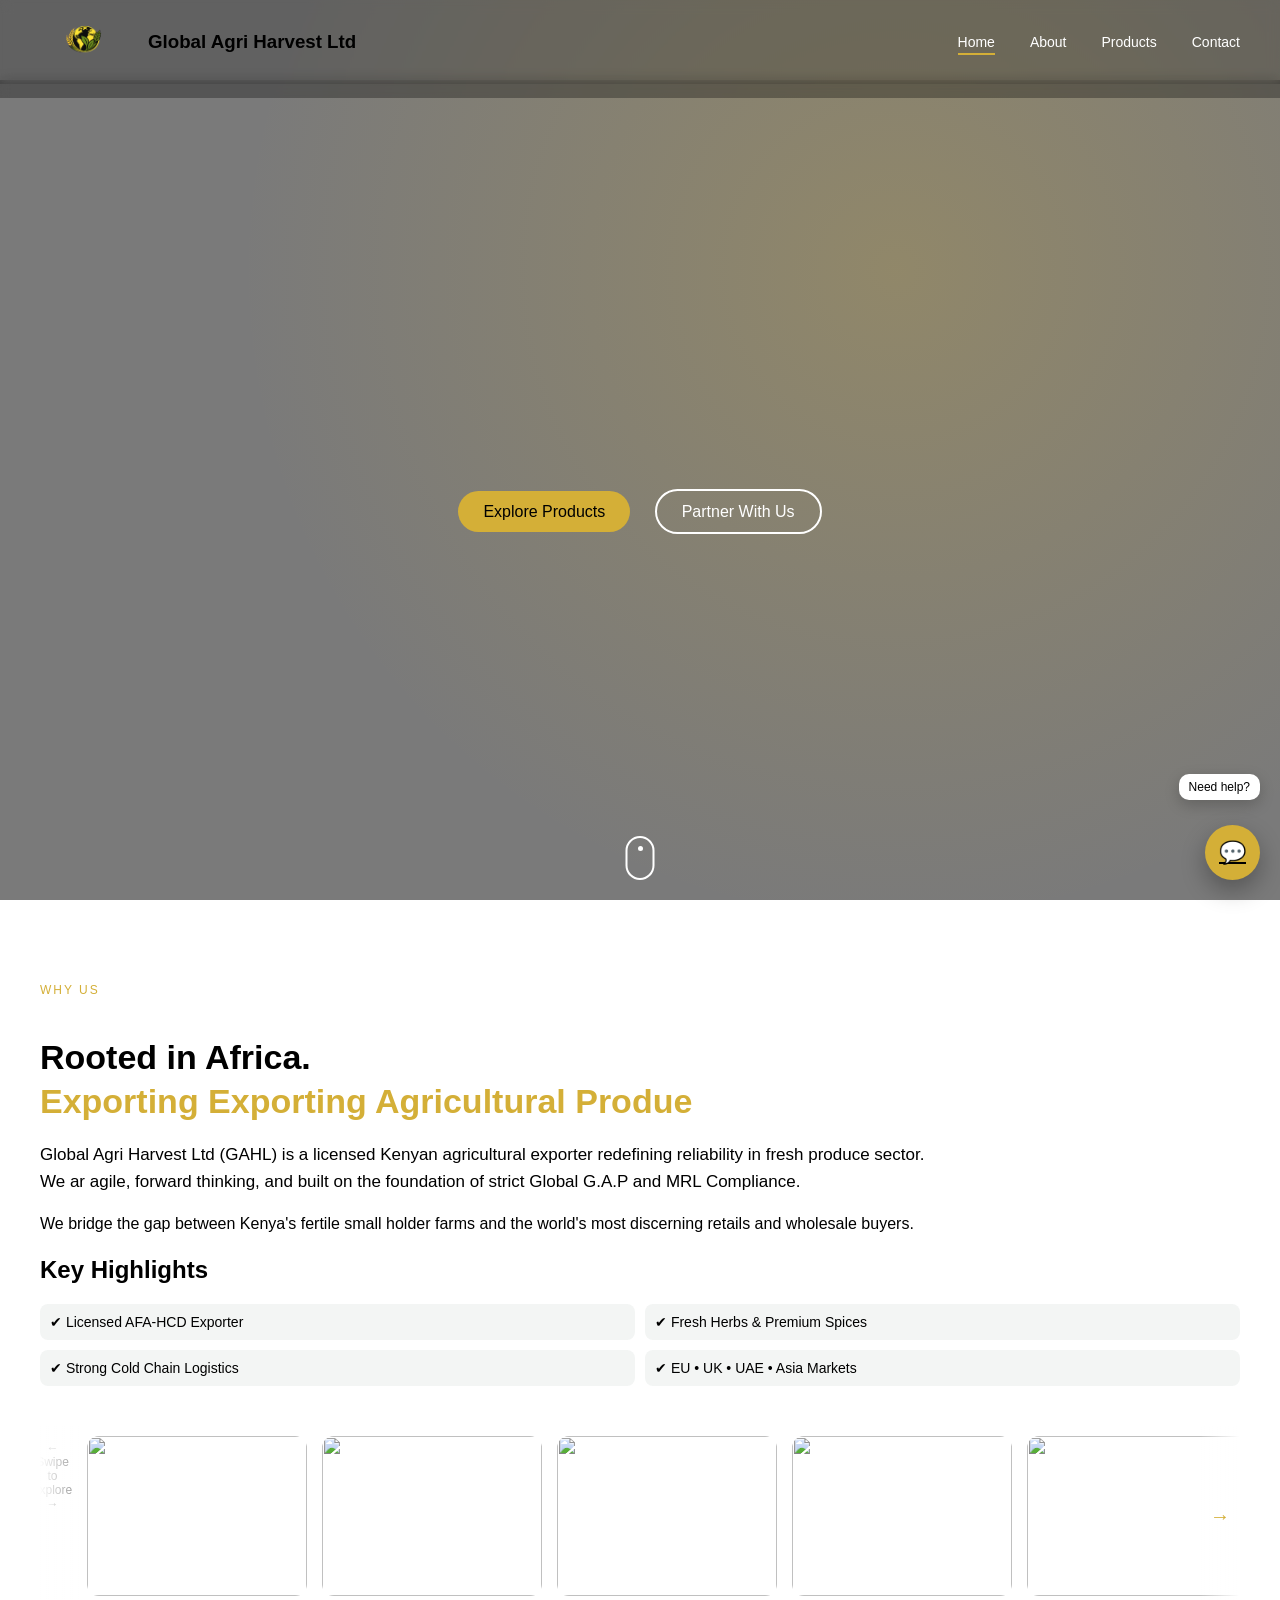
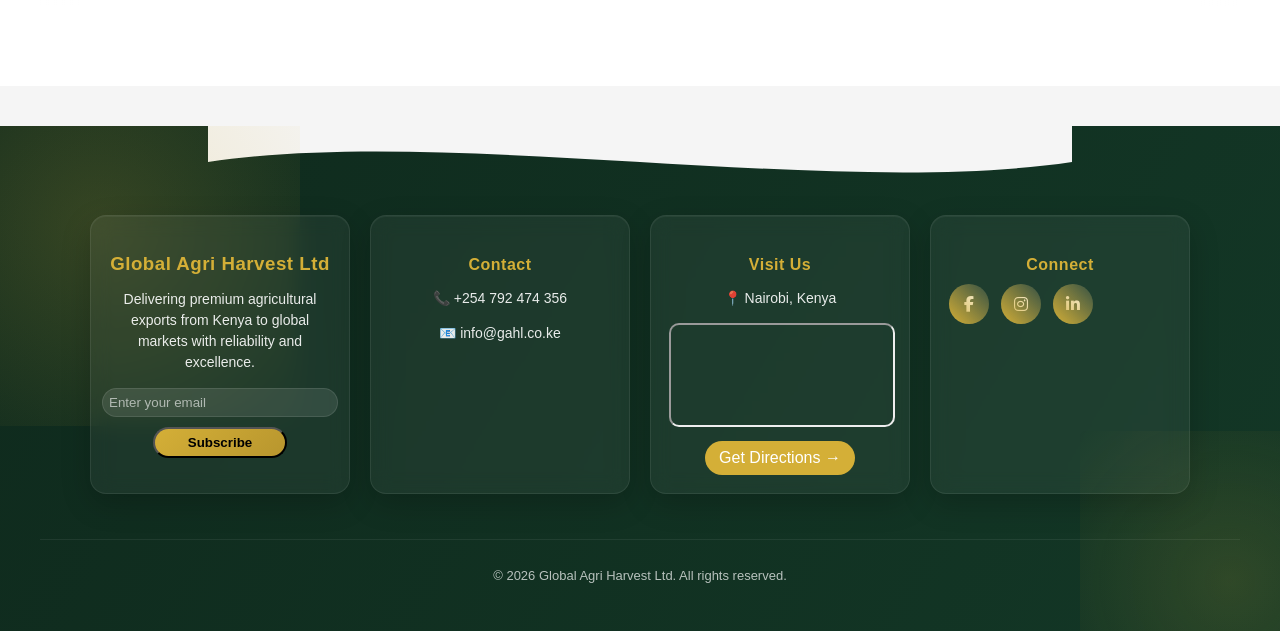
==== commit cc2dfcfc: "Update index.html" ====
--- a/index.html
+++ b/index.html
@@ -682,18 +682,24 @@
 }
 /* TAGLINE SCROLL BAR */
 .tagline-bar {
-    position: absolute;
-    bottom: 5px;
+    position: fixed; /* 🔥 not absolute */
+    top: 80px; /* below navbar */
     left: 0;
     width: 100%;
 
+    z-index: 999;
+
     overflow: hidden;
     white-space: nowrap;
 
     background: rgba(0,0,0,0.3);
     backdrop-filter: blur(5px);
 }
-
+@media (max-width: 768px) {
+    .tagline-bar {
+        top: 60px; /* slightly lower for small navbar */
+    }
+}
 .tagline-bar span {
     display: inline-block;
     padding-left: 100%;
@@ -1545,6 +1551,66 @@
         width: 60%;
     }
 }
+.about-images-new {
+    position: relative;
+}
+
+/* LEFT FADE */
+.about-images-new::before {
+    content: "";
+    position: absolute;
+    left: 0;
+    top: 0;
+    width: 40px;
+    height: 100%;
+
+    background: linear-gradient(to right, white, transparent);
+    z-index: 2;
+}
+
+/* RIGHT FADE */
+.about-images-new::after {
+    content: "";
+    position: absolute;
+    right: 0;
+    top: 0;
+    width: 40px;
+    height: 100%;
+
+    background: linear-gradient(to left, white, transparent);
+    z-index: 2;
+}
+.scroll-hint {
+    text-align: center;
+    font-size: 12px;
+    color: #888;
+    margin-top: 5px;
+
+    animation: fadeHint 2s infinite;
+}
+
+@keyframes fadeHint {
+    0%, 100% { opacity: 0.4; }
+    50% { opacity: 1; }
+}
+.scroll-arrow {
+    position: absolute;
+    right: 10px;
+    top: 50%;
+    transform: translateY(-50%);
+
+    font-size: 20px;
+    color: #d4af37;
+
+    animation: moveArrow 1.5s infinite;
+    z-index: 3;
+}
+
+@keyframes moveArrow {
+    0% { transform: translateY(-50%) translateX(0); }
+    50% { transform: translateY(-50%) translateX(8px); }
+    100% { transform: translateY(-50%) translateX(0); }
+}
 </style>
 
 </head>
@@ -1573,11 +1639,11 @@
     <span></span>
     <span></span>
 </div>
+
+</header>
 <div class="tagline-bar">
     <span>Rooted in Africa • Exporting Agricultural Produce • Global Quality Supply</span>
 </div>
-</header>
-
 <section class="hero">
 <div class="slides">
 
@@ -1656,7 +1722,8 @@
 
         <!-- IMAGE SIDE -->
 <div class="about-images about-images-new">
-
+<div class="scroll-arrow">→</div>
+<div class="scroll-hint">← Swipe to explore →</div>
     <img src="https://i.pinimg.com/1200x/0a/ed/68/0aed68f5a61aebf3aebb16dbd8494e37.jpg" class="img img1">
     <img src="https://i.pinimg.com/1200x/2b/d0/fd/2bd0fda474cf21cc277d913665cacc7f.jpg" class="img img2">
     <img src="https://i.pinimg.com/736x/d0/c2/cc/d0c2cc9036d99c1ab5dd03790e71b459.jpg" class="img img3">
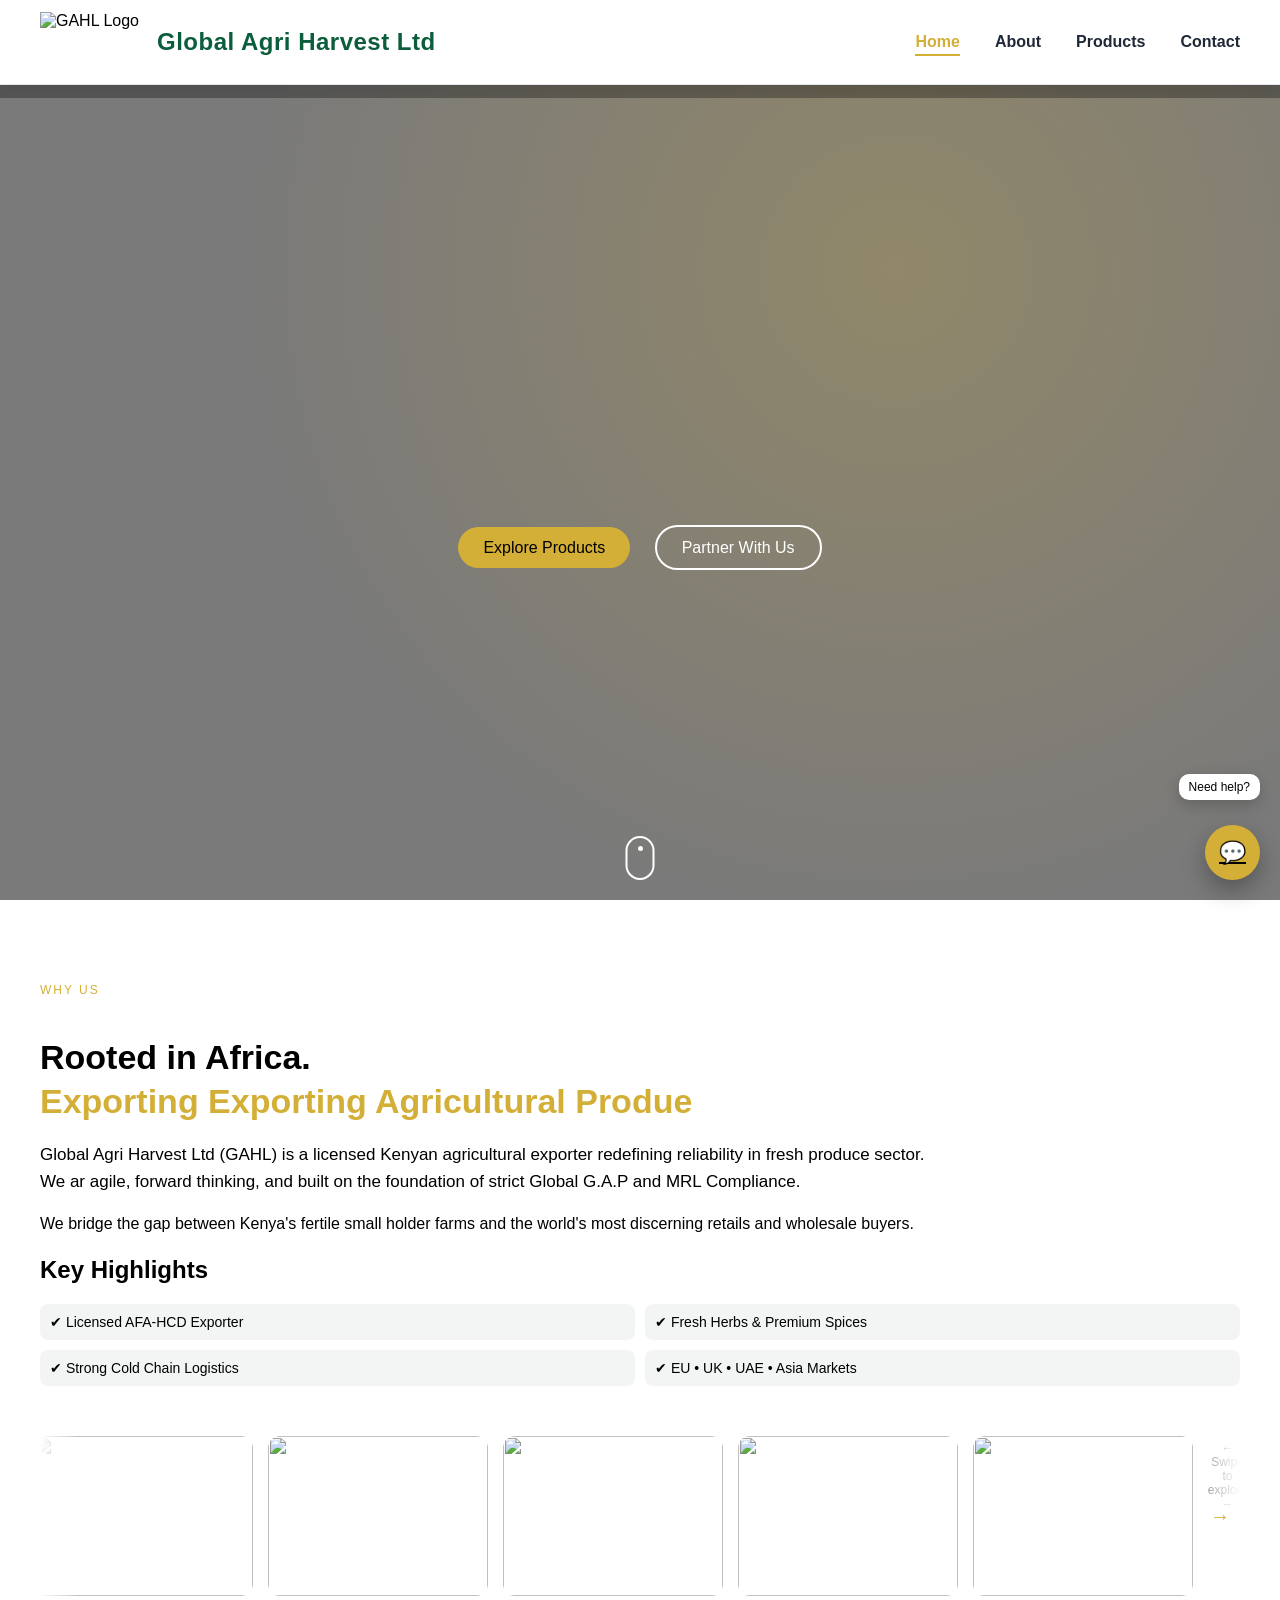
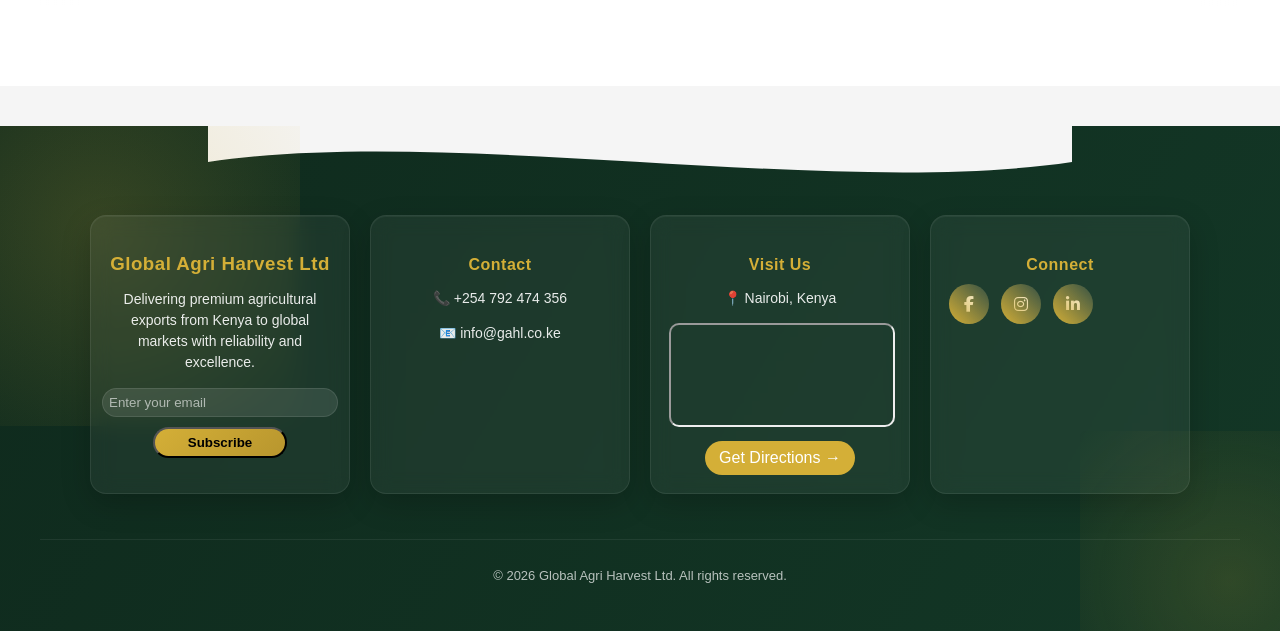
==== commit 213f77b4: "Update fmt.Println message from 'Hello' to 'Goodbye'" ====
--- a/index.html
+++ b/index.html
@@ -32,14 +32,13 @@
 }
 
 /* TRANSPARENT */
-.navbar.transparent {
-    background: rgba(0,0,0,0.2);
-    backdrop-filter: blur(6px);
+.navbar.transparent{
+    background:#ffffff;
 }
 
 /* SCROLL */
-.navbar.scrolled {
-    background: #0f2a1d;
+.navbar.scrolled{
+    background:#ffffff;
 }
 
 /* LOGO SECTION */
@@ -63,44 +62,55 @@
 }
 
 /* COMPANY NAME (DYNAMIC) */
-.company-text h2 {
-    font-size: 17px;
-    margin: 0;
-    line-height: 1.2;
-    font-weight: 600;
-
-    background: linear-gradient(90deg, #ffffff, #d4af37);
-    -webkit-background-clip: text;
-    -webkit-text-fill-color: transparent;
-
-    transition: 0.4s ease;
+.company-text h3{
+    font-size:22px;
+    margin:0;
+    line-height:1.2;
+    font-weight:700;
+    color:#1f2937;
+    letter-spacing:.5px;
 }
 
 /* TAGLINE */
-.company-text p {
-    font-size: 11px;
-    margin: 0;
-    line-height: 1.2;
-
-    color: #d4af37;
-    opacity: 0.9;
-    transition: 0.4s ease;
-
-}
-/* WHEN NAVBAR SCROLLS */
-.navbar.scrolled .company-text h2 {
-    background: none;
-    -webkit-text-fill-color: white;
-}
-
-.navbar.scrolled .company-text p {
-    color: #d4af37;
-    opacity: 1;
-}
+.company-text{
+    display:flex;
+    flex-direction:column;
+    justify-content:center;
+}
+
+.company-text h3{
+    margin:0 !important;
+    padding:0 !important;
+
+    color:#0B5D3B !important;   /* Solid green */
+    font-size:24px !important;
+    font-weight:800 !important;
+    font-family:Arial, Helvetica, sans-serif !important;
+
+    line-height:1.2 !important;
+    letter-spacing:0.5px !important;
+
+    background:none !important;
+    -webkit-background-clip:initial !important;
+    -webkit-text-fill-color:#0B5D3B !important;
+    text-shadow:none !important;
+    opacity:1 !important;
+}
+
+.company-text p{
+    margin-top:4px;
+    font-size:12px;
+    font-weight:600;
+
+    color:#B8860B;
+    letter-spacing:2px;
+    text-transform:uppercase;
+}
+
+
+
 /* GLOW ON HERO */
-.navbar.transparent .company-text h2 {
-    text-shadow: 0 2px 8px rgba(0,0,0,0.5);
-}
+
 @media (max-width: 768px) {
 
     .company-text h2 {
@@ -109,14 +119,7 @@
 
     
 }
-.company-text h2 {
-    letter-spacing: 0.8px;
-}
-
-.company-text p {
-    letter-spacing: 1.5px;
-    text-transform: uppercase;
-}
+
 /* NAV LINKS */
 nav {
     display: flex;
@@ -125,12 +128,11 @@
     flex-wrap: nowrap;
 }
 
-nav a {
-    color: white;
-    text-decoration: none;
-    font-size: 14px;
-    position: relative;
-    white-space: nowrap;
+nav a{
+    color:#1f2937;
+    text-decoration:none;
+    font-size:16px;
+    font-weight:600;
 }
 
 /* HOVER LINE */
@@ -309,9 +311,28 @@
         gap: 10px;
     }
 
-    .logo-section img {
-        height: 45px;
-    }
+    .logo-section img{
+    width:72px;
+    height:72px;
+    object-fit:contain;
+    display:block;
+
+    image-rendering:auto;
+
+    filter:
+        drop-shadow(0 0 8px rgba(255,255,255,.25))
+        drop-shadow(0 0 18px rgba(212,175,55,.45));
+}
+}
+.logo-section{
+    display:flex;
+    align-items:center;
+    gap:18px;
+    flex-shrink:0;
+}
+
+.logo-section img{
+    flex-shrink:0;
 }
 /* ANIMATION */
 .fade-in {
@@ -543,7 +564,7 @@
 .menu-toggle span {
     width: 25px;
     height: 3px;
-    background: white;
+   background:#1f2937;
     transition: 0.4s;
 }
 
@@ -601,13 +622,22 @@
         display: flex;
     }
 }
-.navbar {
-    display: flex;
-    justify-content: space-between;
-    align-items: center;
-    flex-wrap: nowrap;
-}
-
+.navbar{
+    display:flex;
+    justify-content:space-between;
+    align-items:center;
+    padding:12px 40px;
+    position:fixed;
+    width:100%;
+    top:0;
+    left:0;
+    z-index:1000;
+    box-sizing:border-box;
+
+    background:#ffffff;
+    border-bottom:1px solid #e5e7eb;
+    box-shadow:0 2px 15px rgba(0,0,0,.08);
+}
 nav {
     flex-shrink: 0;
 }
@@ -1619,7 +1649,7 @@
 
 <header class="navbar transparent" id="navbar">
 <div class="logo-section">
-    <img src="png.png" alt="GAHL Logo">
+    <img src="gahl_logo-removebg-preview (1).png" alt="GAHL Logo">
 
     <div class="company-text">
         <h3>Global Agri Harvest Ltd</h3>
@@ -1676,8 +1706,11 @@
     <!-- CONTENT -->
     <div class="hero-content">
         <h1 class="animate-text">Premium Kenyan Horticulture</h1>
+        <br>
+        <br>
         <p class="animate-text delay">Uncompromising Compliance. Global Supply Excellence.</p>
-
+<br>
+<br>
         <div class="hero-buttons animate-text delay2">
             <a href="products.html" class="btn gold">Explore Products</a>
             <a href="contact.html" class="btn outline">Partner With Us</a>
@@ -1723,13 +1756,13 @@
         <!-- IMAGE SIDE -->
 <div class="about-images about-images-new">
 <div class="scroll-arrow">→</div>
-<div class="scroll-hint">← Swipe to explore →</div>
+
     <img src="https://i.pinimg.com/1200x/0a/ed/68/0aed68f5a61aebf3aebb16dbd8494e37.jpg" class="img img1">
     <img src="https://i.pinimg.com/1200x/2b/d0/fd/2bd0fda474cf21cc277d913665cacc7f.jpg" class="img img2">
     <img src="https://i.pinimg.com/736x/d0/c2/cc/d0c2cc9036d99c1ab5dd03790e71b459.jpg" class="img img3">
     <img src="https://i.pinimg.com/1200x/de/9b/27/de9b27df9ff5dc7bab4bd8ebb5d9fd3a.jpg" class="img img4">
     <img src="https://i.pinimg.com/736x/15/a9/a2/15a9a2cb2215d50c6848e101d15a0705.jpg" class="img img5">
-
+<div class="scroll-hint">← Swipe to explore →</div>
 </div>
 
     </div>
--- a/navbar.css
+++ b/navbar.css
@@ -0,0 +1,121 @@
+/* NAVBAR BASE */
+.navbar {
+    position: fixed;
+    top: 0;
+    width: 100%;
+    padding: 12px 40px;
+
+    display: flex;
+    justify-content: space-between;
+    align-items: center;
+
+    background: rgba(15, 42, 29, 0.85);
+    backdrop-filter: blur(12px);
+
+    z-index: 1000;
+    transition: all 0.4s ease;
+}
+
+/* SCROLL EFFECT */
+.navbar.scrolled {
+    background: rgba(15, 42, 29, 1);
+    box-shadow: 0 5px 20px rgba(0,0,0,0.3);
+}
+
+/* LOGO */
+.logo-section img {
+    height: 55px;
+}
+
+/* COMPANY TEXT */
+.company-text h3 {
+    font-size: 16px;
+    font-weight: 600;
+
+    background: linear-gradient(90deg, #fff, #d4af37);
+    -webkit-background-clip: text;
+    -webkit-text-fill-color: transparent;
+}
+
+/* NAV LINKS */
+nav {
+    display: flex;
+    gap: 30px;
+}
+
+nav a {
+    color: white;
+    text-decoration: none;
+    font-size: 14px;
+
+    position: relative;
+    transition: 0.3s;
+}
+
+/* GLOW HOVER */
+nav a:hover {
+    color: #d4af37;
+}
+
+/* UNDERLINE ANIMATION */
+nav a::after {
+    content: "";
+    position: absolute;
+    width: 0;
+    height: 2px;
+    background: #d4af37;
+    left: 0;
+    bottom: -5px;
+    transition: 0.3s;
+}
+
+nav a:hover::after {
+    width: 100%;
+}
+
+/* ACTIVE LINK */
+nav a.active {
+    color: #d4af37;
+}
+
+/* MOBILE MENU */
+.menu-toggle {
+    display: none;
+}
+
+@media (max-width: 768px) {
+
+    nav {
+        position: absolute;
+        top: 70px;
+        right: 0;
+        width: 100%;
+
+        background: rgba(15, 42, 29, 0.95);
+        backdrop-filter: blur(10px);
+
+        flex-direction: column;
+        align-items: center;
+
+        max-height: 0;
+        overflow: hidden;
+        transition: 0.4s ease;
+    }
+
+    nav.show {
+        max-height: 300px;
+        padding: 20px 0;
+    }
+
+    .menu-toggle {
+        display: flex;
+        flex-direction: column;
+        gap: 5px;
+    }
+
+    .menu-toggle span {
+        width: 25px;
+        height: 3px;
+        background: white;
+    }
+}
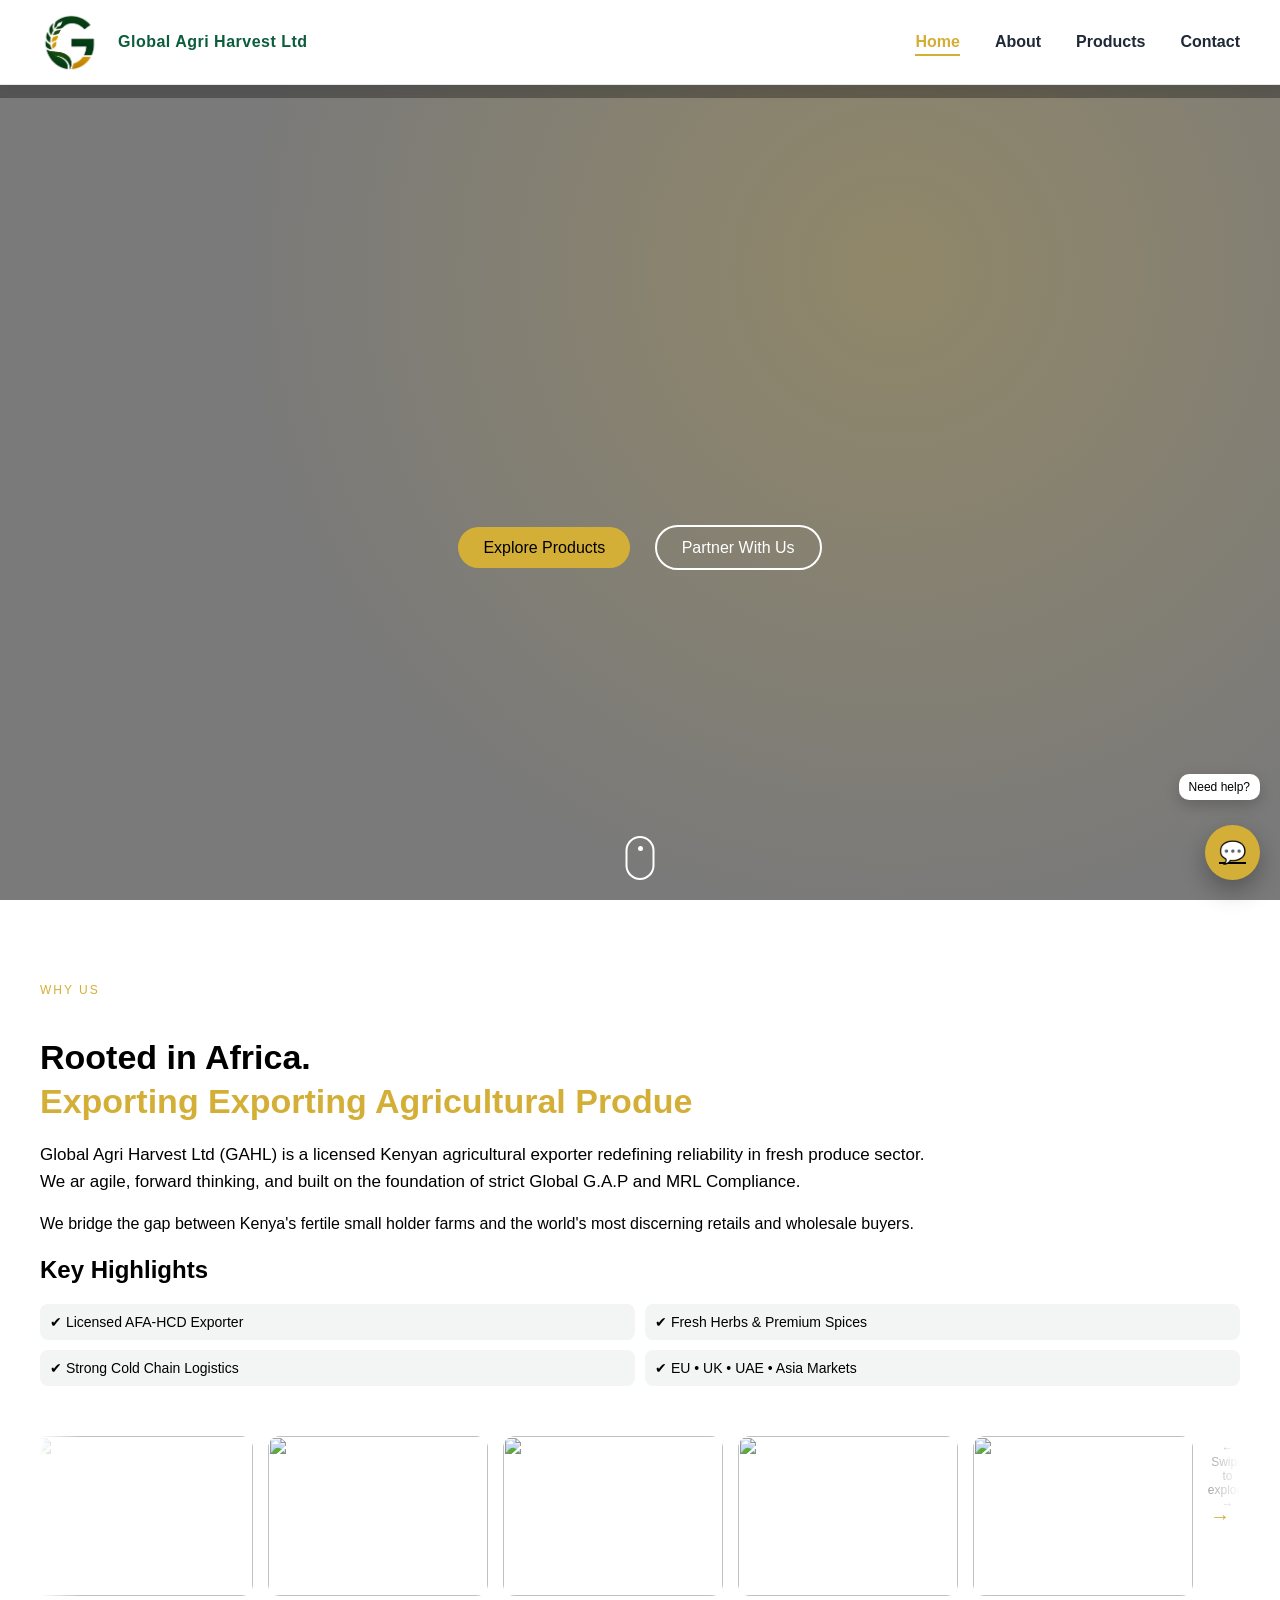
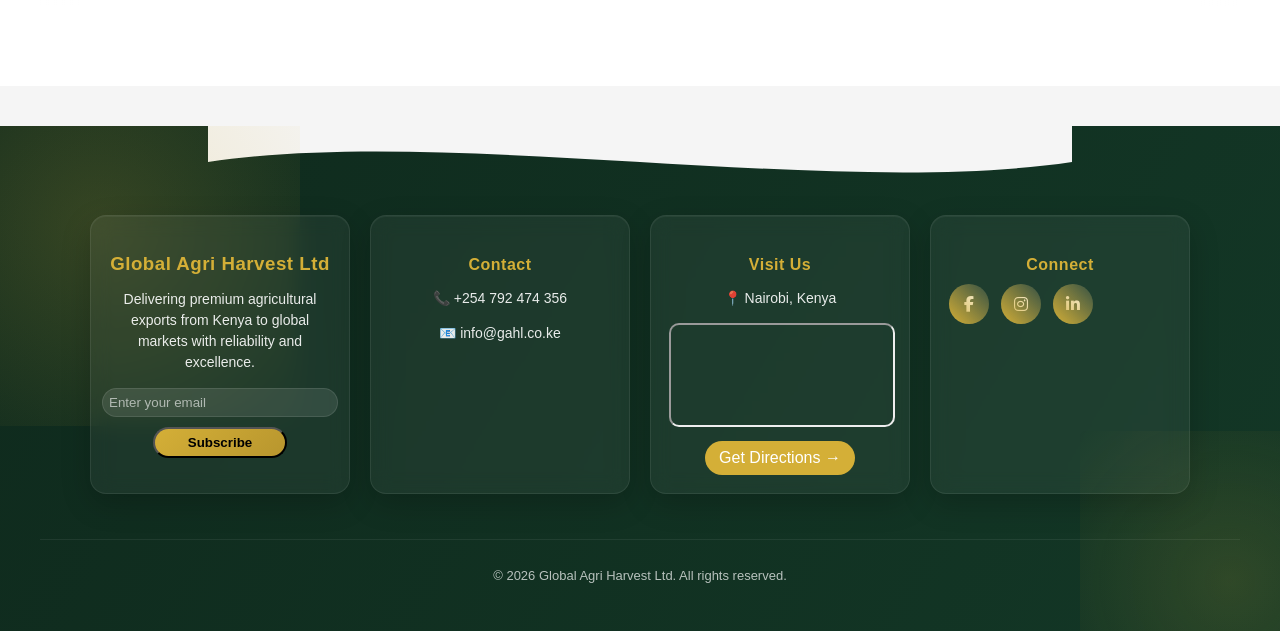
==== commit edb7465e: "Update index.html" ====
--- a/index.html
+++ b/index.html
@@ -83,7 +83,7 @@
     padding:0 !important;
 
     color:#0B5D3B !important;   /* Solid green */
-    font-size:24px !important;
+    font-size:16px !important;
     font-weight:800 !important;
     font-family:Arial, Helvetica, sans-serif !important;
 
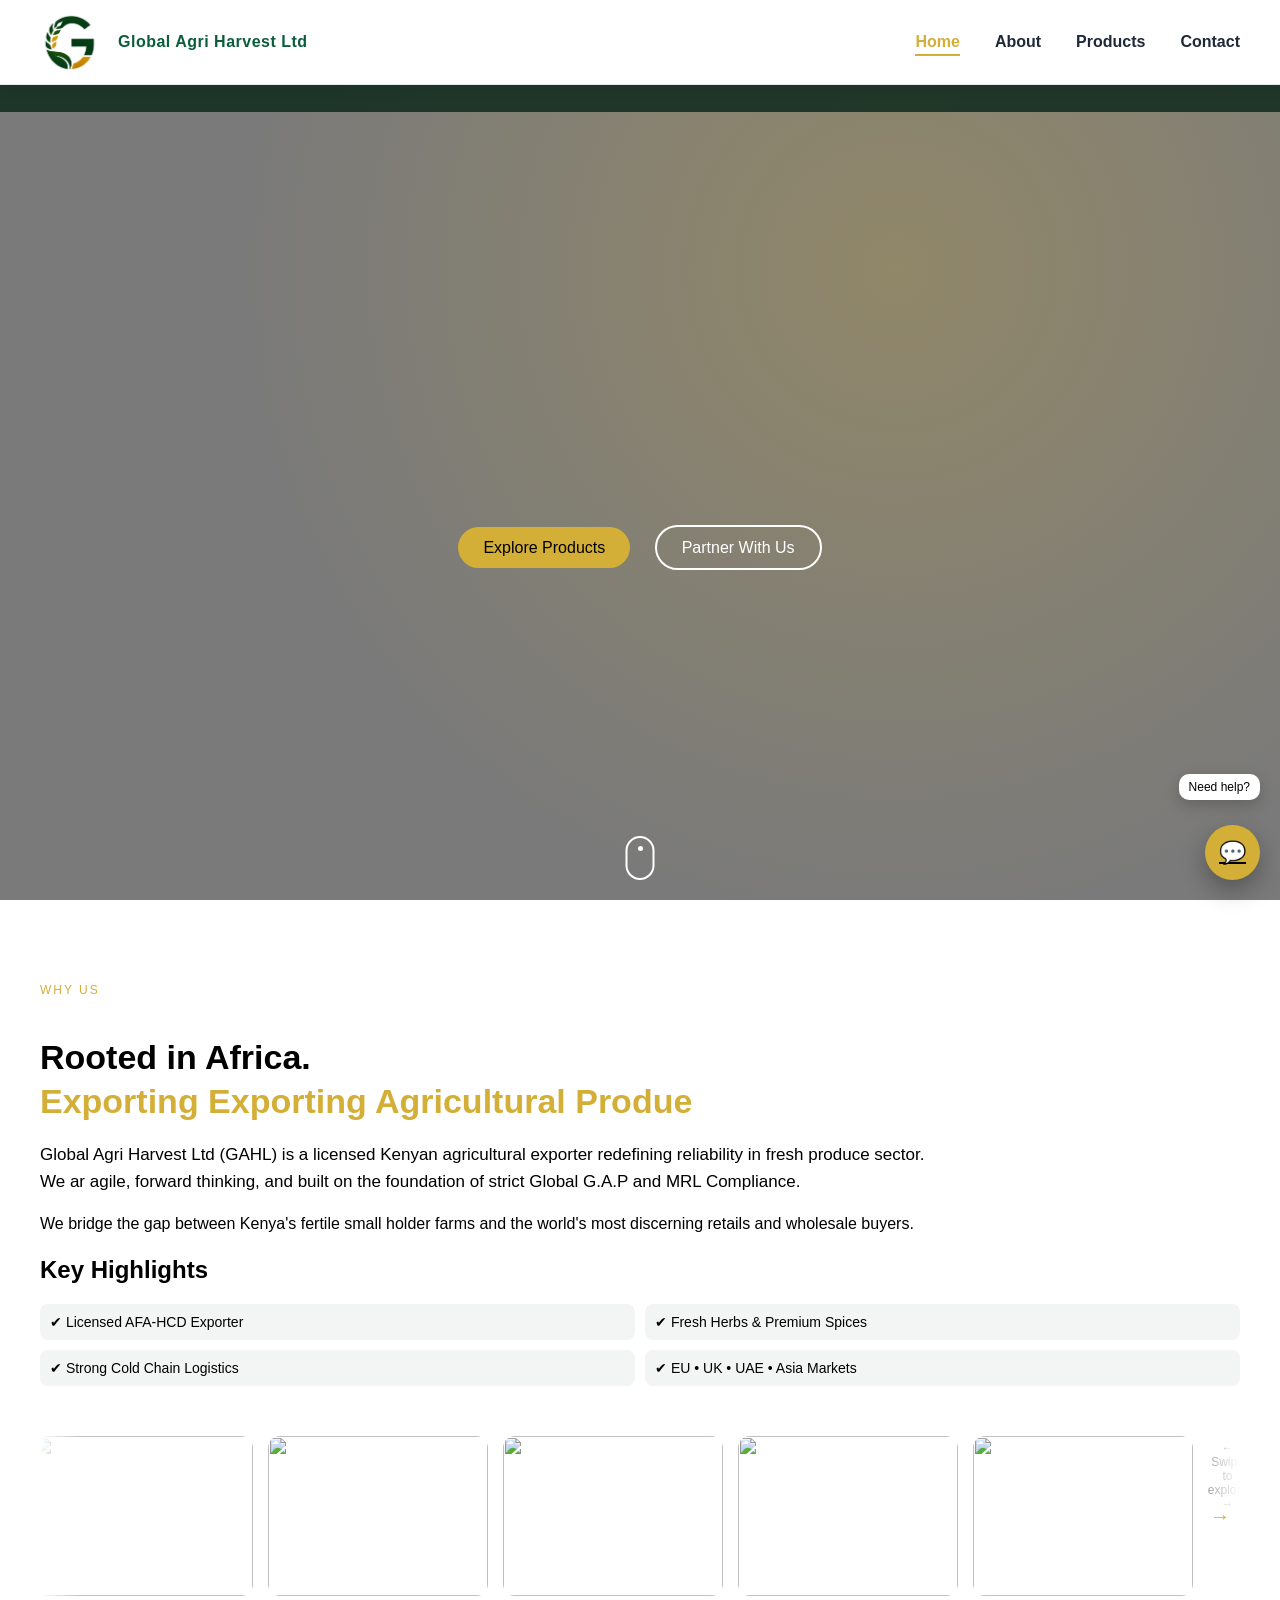
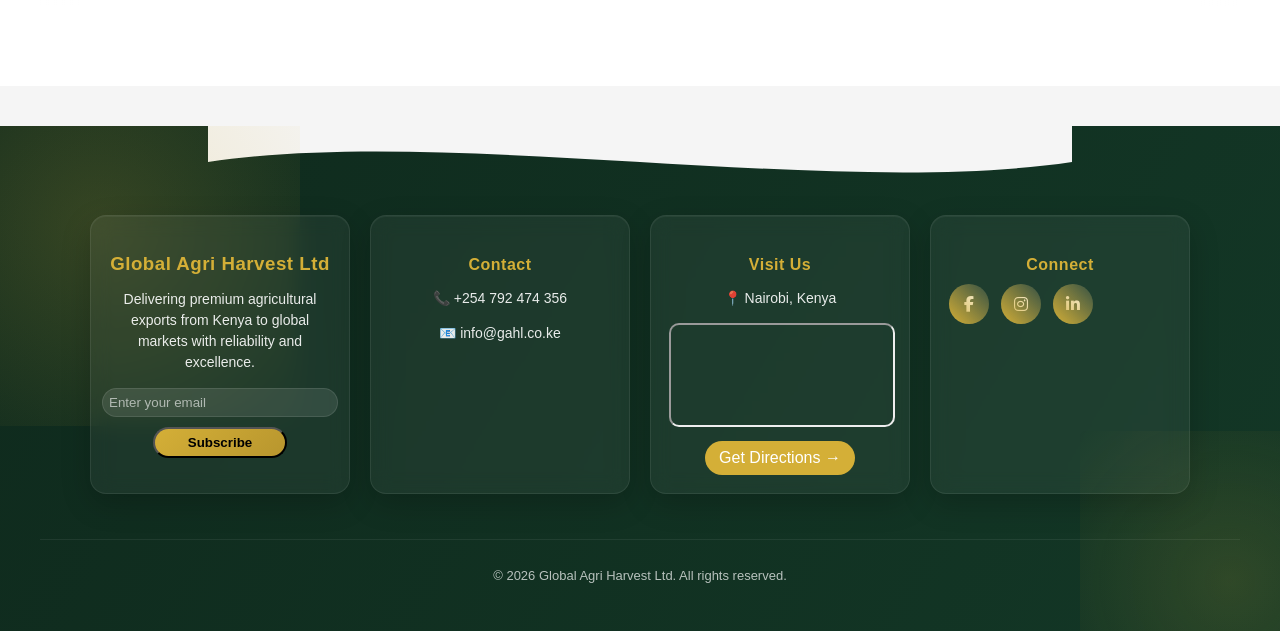
==== commit ffaf5d8f: "Update index.html" ====
--- a/index.html
+++ b/index.html
@@ -711,19 +711,48 @@
     }
 }
 /* TAGLINE SCROLL BAR */
-.tagline-bar {
-    position: fixed; /* 🔥 not absolute */
-    top: 80px; /* below navbar */
-    left: 0;
-    width: 100%;
-
-    z-index: 999;
-
-    overflow: hidden;
-    white-space: nowrap;
-
-    background: rgba(0,0,0,0.3);
-    backdrop-filter: blur(5px);
+.tagline-bar{
+    position:fixed;
+    top:80px;
+    left:0;
+    width:100%;
+    height:32px;
+    overflow:hidden;
+    background:rgba(15,42,29,.85);
+    z-index:999;
+    display:flex;
+    align-items:center;
+}
+
+.tagline-bar span{
+    display:inline-block;
+    white-space:nowrap;
+    color:#d4af37;
+    font-size:13px;
+    font-weight:600;
+    padding-left:100%;
+    animation:marquee 18s linear infinite;
+}
+
+@keyframes marquee{
+    from{
+        transform:translateX(0);
+    }
+    to{
+        transform:translateX(-200%);
+    }
+}
+
+@media (max-width:768px){
+    .tagline-bar{
+        top:72px;
+        height:30px;
+    }
+
+    .tagline-bar span{
+        font-size:11px;
+        animation:marquee 15s linear infinite;
+    }
 }
 @media (max-width: 768px) {
     .tagline-bar {
